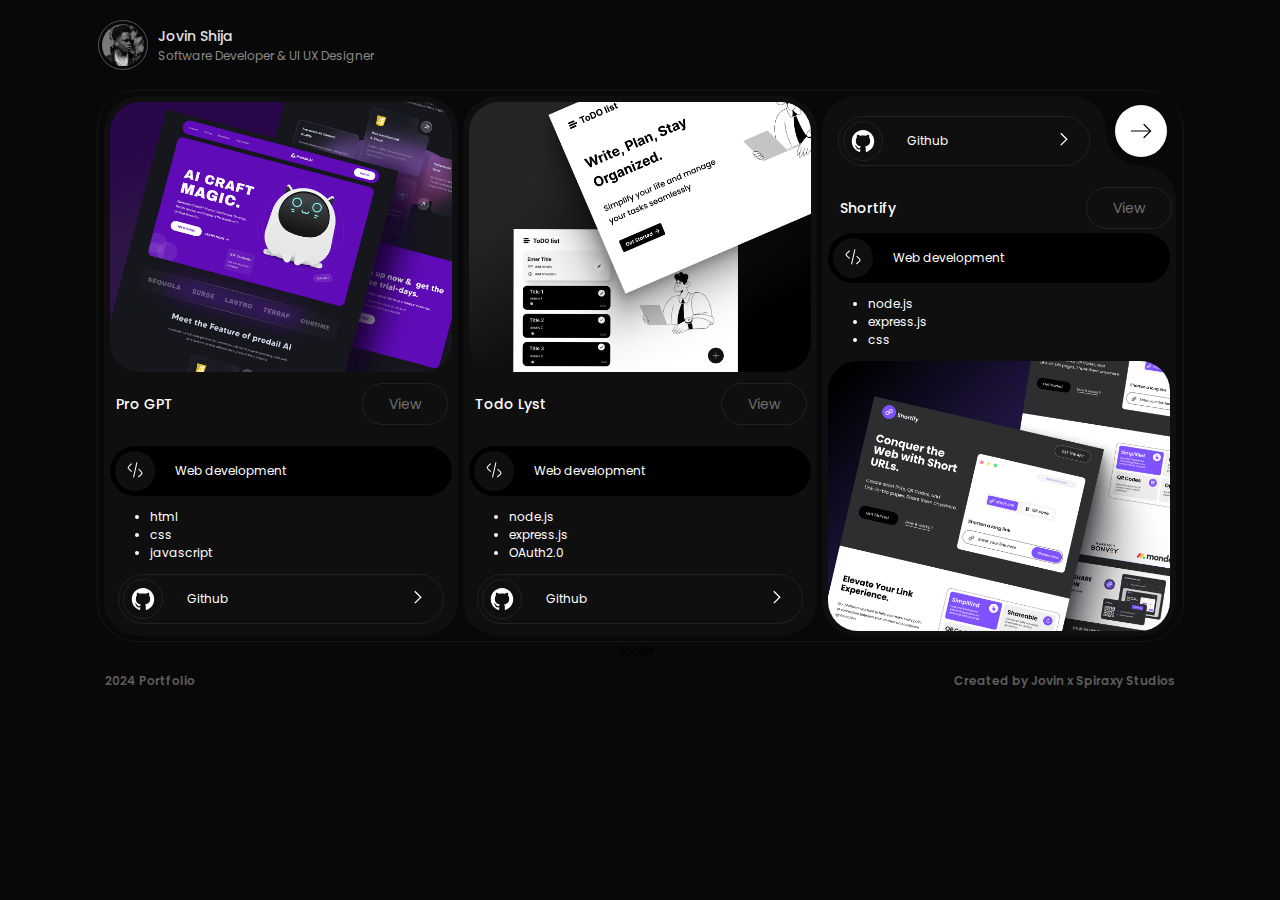
==== project.html @ 9ae0bfe6 "any updates" ====
<!DOCTYPE html>
<html lang="en">
<head>
    <meta charset="UTF-8">
    <meta name="viewport" content="width=device-width, initial-scale=1.0">
    <link rel="stylesheet" href="css/style.css">
    <link rel="stylesheet" href="css/project.css">
    <link rel="stylesheet" href="css/resp.css">
    <link rel="preconnect" href="https://fonts.googleapis.com">
<link rel="preconnect" href="https://fonts.gstatic.com" crossorigin>

<link href="https://fonts.googleapis.com/css2?family=Poppins:wght@100;200;300;400;500;600;700;800;900&display=swap" rel="stylesheet">


    <title>Jovin Shija | Software Developer</title>
</head>
<body>
    <div class="wrapper">
        <header id="header">
            <div class="navbar">
                <div class="avatar-box">
                    <a href="/index.html">
                        <div class="avctr">
                          <div class="avatar"></div>
                        </div>
                      </a>
                                  <div class="avatar-info">
                        <p class="name-details">Jovin Shija</p>
                        <p class="w-details">Software Developer & UI UX Designer </p>
                    </div>
                </div>
            </div>
        </header>
    <main class="main">

        <div class="project-container">
            <div class="left_col">
                <div class="left_p_wrap">

                    <div class="proj_illu proj_illu_01"></div>
                    <div class="content_wrap">
                        <div class="upper_ui_wrap">
                            <span class="txt-pro">Pro GPT</span>

                            <a target="blank" href="https://pro-gpt.pages.dev/" class="btn_view">
                                <span  class="btn_link">View</span>
                            </a>
                        </div>
                        <div class="lower_ui_wrap">
                           <div class="techie_wrap">
                            <div class="dev_icon">
                                <img class="coding-icon" src="images/coding.svg" alt="">
                            </div>
                            <div class="dev_field">
                                <span>Web development</span>
                            </div>
                           </div>
                           <div class="tech_stack">
                            <ul>
                                <li>html</li>
                                <li>css</li>
                                <li>javascript</li>
    
                            </ul>
                           </div>
                           <a href="" class="github_link">
                            <div class="github_icon">
                                <img  class="github_icon-1" src="images/git.svg" alt="">
                            </div>
                            <span>Github</span>

                            <div  class="url_git">
                                <img class="far-icon" src="images/far.svg" alt="">
                            </div>
                        </a>
                    </div>

                    </div>
                </div>
            </div>
            <div class="center_col">
                <div class="center_p_wrap">
                    <div class="proj_illu proj_illu_02"></div>
                    <div class="content_wrap">
                        <div class="upper_ui_wrap">
                            <span class="txt-pro">Todo Lyst</span>
                            <a target="blank" href="https://to-do-lyst.onrender.com/" class="btn_view">
                                <span  class="btn_link">View</span>
                            </a>
                        </div>
                        <div class="lower_ui_wrap">
                           <div class="techie_wrap">
                            <div class="dev_icon">
                                <img class="coding-icon" src="images/coding.svg" alt="">
                            </div>
                            <div class="dev_field">
                                <span>Web development</span>
                            </div>
                           </div>
                           <div class="tech_stack">
                            <ul>
                                <li>node.js</li>
                                <li>express.js</li>
                                <li>OAuth2.0</li>
    
                            </ul>
                           </div>
                           <a  href="" class="github_link">
                            <div class="github_icon">
                                <img  class="github_icon-1" src="images/git.svg" alt="">
                            </div>
                            <span>Github</span>

                            <div class="url_git">
                                <img class="far-icon" src="images/far.svg" alt="">
                            </div>
                        </a>
                    </div>

                    </div>

                </div>

            </div>
            <div class="right_col">
                <div class="upper_right_ui">
                    <div class="right_ui_01">
                        <a  href="" class="github_link_01">
                            <div class="github_icon">
                                <img  class="github_icon-1" src="images/git.svg" alt="">
                            </div>
                            <span>Github</span>

                            <div class="url_git">
                                <img class="far-icon" src="images/far.svg" alt="">
                            </div>
                        </a>
                    </div>
                    <div class="right_ui_02">
                        <div class="seg">
                            <div class="cir_btn">
                                <img class="right-arr" src="images/right_icon.svg" alt="">
                            </div>
                        </div>
                    </div>
                </div>
                <div class="lower_right_ui">
                    <div class="right_p_wrap_02">
                        <div class="upper_ui_wrap">
                            <span class="txt-pro">Shortify</span>
                            <a target="blank" href="http://shortify-url-shortner-qrcode-generator.onrender.com/" class="btn_view">
                                <span  class="btn_link">View</span>
                            </a>
                        </div>
                        <div class="lowerUI">
                            <div class="techie_wrap">
                             <div class="dev_icon">
                                 <img class="coding-icon" src="images/coding.svg" alt="">
                             </div>
                             <div class="dev_field">
                                 <span>Web development</span>
                             </div>
                            </div>
                            <div class="tech_stack">
                             <ul>
                                 <li>node.js</li>
                                 <li>express.js</li>
                                 <li>css</li>
     
                             </ul>
                            </div>
                            <div class="proj_illu proj_illu_03"></div>

                           
                     </div>
                    </div>
                </div>
            </div>
        </div>
    </main>
    footer>
    <div class="footer-wrap footer-wrap-1">
        <div class="spiraxy-txt">
            <a  class="url-jovin" href="https://jovinshija.tech">2024 Portfolio</a> 
        </div>
        <div class="created-txt">
            <p>Created by Jovin x Spiraxy Studios</p>
        </div>
    </div>
   </footer>
       
</div>

 

<script src="script.js"></script>
</body>
</html>
---- css/style.css ----
html{
    font-family: 'Poppins', sans-serif;
    font-size: 68%; 
    
}
body{
    padding: 0;
    box-sizing: border-box;
    background: #080808;
    font-size: 12px;
    overflow-x: hidden;
    margin: 0 auto;
}
.avatar-box{
    width: 500px;
    height: 100%;
    display: flex;
    flex-direction: row;
    gap: 10px;
    align-items: center;
}
.name-details{
    font-size: 14px;
    color: #E0E0E0;
    font-weight: 500;
}
.w-details{
    font-size: 12px;
    color: #8A8A8A;
    font-weight: 400;
}
.avatar-info{
    display: flex;
    flex-direction: column;
    color: #595959;
}
.avatar-info p{
    margin: 0;
}
.avctr{
    width: 48px;
    height: 48px;
    border-radius: 50%;
    display: flex;
    justify-content: center;
    align-items: center;
    border: 1.9px solid #52525B;
    cursor: pointer;
}
.avatar{
    width: 42px;
    height: 42px;
    border-radius: 50%;
    background-image: url(../images/jovindp.webp);
    background-size: cover;
    cursor: pointer;


}
.buy-me{
    border: 1px solid #282828;
    padding: 8px 20px;
    background: #1c1c1c;
    border-radius: 30px;
    color:#E0E0E0;
    display: flex;
    align-items: center;
    justify-content: center;
    cursor: pointer;
    flex-direction: row;
    gap: 20px;
}
.arrow-icon-1{
    width: 9px;
    height: 9px;
}
body::-webkit-scrollbar {
    width: 0.4em;
}

body::-webkit-scrollbar-track {
    background: #595959;
}

body::-webkit-scrollbar-thumb {
    background: #292929;
}

.wrapper{
display: flex;
width: 1140px;
flex-direction: column;
justify-content: center;
align-items: center;
margin: 0 auto;
}
main{
    display: flex;
    flex-direction: column;
    justify-content: center;
    align-items: center;
}
    
header{
    width: 100%;
    height: 90px;
    display: flex;
    align-items: center;
    z-index: 5;
    flex-direction: row;
    gap: 412px;
    justify-content: center;
}
footer{
    width: 100%;
    height: 75px;
    display: flex;
    justify-content: center;
    align-items: center;
    gap: 10px;
}
.spiraxy-txt, .created-txt{
    color: #5C5C5C;
    font-size: 12px;
    font-weight: 600;
    
}

.url-jovin{
    color: #5C5C5C;
    text-decoration: none;
}

.footer-wrap{
    width: 1090px;
    display: flex;
    justify-content: space-between;
    align-items: center;
}
.header-liner{
    width: 1090px;
    height: 1px;
    flex-shrink: 0;
    border-bottom: 1px solid rgba(255, 255, 255, 0.20);
}
.footer-liner{
    margin-top: 10px;
    width: 1090px;
    height: 1px;
    flex-shrink: 0;
    border-bottom: 1px solid rgba(255, 255, 255, 0.20); 
}
.container{
    width: 100%;
    height: 100%;
    display: flex;
    flex-direction: row;
    padding: 10px;
    gap: 20px;
    justify-content: center;
    align-items: center;
    margin-top: 10px;
}
.top-row{
    display: flex;
    flex-direction: row;
    gap: 20px;
}
.column{
    width: 352px;
    height: 100%;
}
.left-column, .center-column,  .right-column{
    display: flex;
    flex-direction: column;
    gap: 20px;
}
.left-upper, .left-lower, .center-upper, .center-center, .right-center, .right-lower{
    width: 100%;
    height: 165px;
    display: flex;
    flex-direction: row;
    gap: 20px;
    
    & .square{
        width: 165px;
        height: 165px;
        background: #111212;
        border: 1px solid #282828;
        border-radius: 24px;

    }
}
.bottom-row-r{
    display: flex;
    flex-direction: column;
    gap: 20px;
}
.center-upper, .center-center, .right-center{
    background: #111212;
    border: 1px solid #282828;
    border-radius: 24px;
    position: relative;
}
.left-center, .center-lower, .right-upper{
    width: 100%;
    height: 352px;
    background: #111212;
    border: 1px solid #282828;
    border-radius: 24px;
}
.center-center, .right-center{
    display: flex;
    flex-direction: column;
    justify-content: center;
    align-items: center;
    gap: 10px;
}
.text-detail{
    width: 100%;
    height: 20px;
    font-weight: 500;
    color: #FFFFFF;
    & span{
        margin-left: 20px;
    }
}
#l-text-detail{
    display: flex;
    flex-direction: row;
    gap: 258px;
    align-items: center;
    position: relative;
}
.arrow-icon1{
    width: 9px;
    height: 9px;
    cursor: pointer;
    position: absolute;
    top: 6px;
    right: 14px;
}
.icon-container {
    width: 336px;
    height: 116px;
    border-radius: 16px;
    border: 1px solid #303030;
    display: flex;
    justify-content: space-evenly;
    align-items: center;
    gap: 10px;
    background: #1c1c1c;
    overflow: hidden; 
}
.right-center-container{
    width: 336px;
    height: 116px;
    border-radius: 16px;
    border: 1px solid #303030;
    background: #1c1c1c;
    display: flex;
    justify-content: space-around;
    align-items: center;

}

.pro-svg{
    width: 15px;
    height: 15px;
    position: absolute;
    top: 10px;
    right: 10px;
}
.t-icon{
    width: 55px;
    height: 55px;
    background: #282828;
    border-radius: 10px;
}
.iconx-1{
    background: url(../images/figma-1.webp);
    background-position: center;
    background-size: cover;   
}
.iconx-2{
    background: url(../images/vs.webp);
    background-position: center;
    background-size: cover;   
}
.iconx-3{
    background: url(../images/notion-1.webp);
    background-position: center;
    background-size: cover;   
}
.iconx-4{
    background: url(../images/obsidian-icon.webp);
    background-position: center;
    background-size: cover;   
}
.hi-icon1{
    height: 22px;
    width: 22px;
}
.hi-icon2{
    height: 25px;
    width: 25px;
}
.hi-icon3{
    height: 23px;
    width: 23px;
}
.hi-icon4{
    height: 30px;
    width: 30px;
}
.icon {
    width: 60px;
    height: 60px;
    border-radius: 50%;
    border: 1px solid #2b2a2a;
    display: flex;
    justify-content: center;
    align-items: center;
    overflow: hidden;
    cursor: pointer;
   -webkit-tap-highlight-color: transparent;

}
.icon a{
     display: flex;
    justify-content: center;
    align-items: center;

}
.icon-effect {
    background:  rgba(88, 88, 88, 0.171); /* Transparent background */
    transition: transform ease-out 0.8s;
    z-index: 1;
    border: 1px solid #595959;
}

.icon-effect.active {
    background: transparent;
    transform: scale(0.95);
    color: #fff;
    z-index: 2;
    border: 2px solid #7a7a7a; /* Matching border color */
}



.icon-effect:before {
    content: '';
    width: 100%;
    height: 100%;
    position: absolute;
    z-index: -1;
    background: transparent; /* Transparent background */
    opacity: 0;
    transform: scale(0);
    border-radius: 50%;
}


.icon-effect.active:before {
    animation: sonarEffect 1.3s ease-out 75ms;
}


.icon-effect:hover:before {
    opacity: 0.5;
    transform: scale(1);
    background: transparent; /* Transparent background */
}


@keyframes sonarEffect {
    0% {
        opacity: 0;
        transform: scale(0);
        background: #747474; /* Background color for the effect */
    }
    50% {
        opacity: 0.5;
        transform: scale(1);
        background: transparent; /* Transparent background */
    }
    100% {
        opacity: 0;
        transform: scale(2);
        background: transparent; /* Transparent background */
    }
}


.center-upper{
    display: flex;
    flex-direction: column;
    justify-content: center;
    align-items: center;
    gap: 10px;
}
.about-text{
    width: 336px;
    height: 116px;
    border-radius: 16px;
    border: 1px solid #303030;
    background: #1c1c1c;
    display: flex;
    justify-content: center;
    align-items:center;
    & .about-txt{
       margin: 0;
       color: #9b9b9b;
       width: 95%;
    }
  
}
.location{
    margin: 0 auto;
    display: flex;
    flex-direction: row;
    align-items: center;
    justify-content: center;
    gap: 70px;
    margin-top: 13px;
}
.map-l{
    width: 148px;
    height: 112px;
    border-radius: 16px;
    background-image: url(../images/map.webp);
    background-size: cover;
    background-position: center;
    background-repeat: no-repeat;
    border: 0.3px solid #303030;
}
.l-icon, .l-txt{
    margin: 0;
    display: flex;
    justify-content: center;
    align-items: center;
}
.l-icon{
    width: 28px;
    height: 28px;
    border-radius: 50%;
    background: #212121;
    display: flex;
    justify-content: center;
    align-items: center;
}
.l-icon-1{
    height: 15px;
    width: 15px;
}
.l-txt p{
   font-size: 12px;
   color: #c4c4c4;
}
.mode1{
    margin-top: 11px;
    width: 100%;
    position: relative;
}
.mode-icon {
    width: 8px;
    height: 8px;
    border-radius: 50%;
    opacity: 1;
    background: #00C654;
    position: absolute;
    top: 2px;
    right: 16px;
    animation: flickerBlinkIcon 4s linear infinite;
}

@keyframes flickerBlinkIcon {
    0%, 100% {
        box-shadow: 0px 0px 5px 1px rgba(0, 198, 84, 0.50);
        background: #00C654;
        opacity: 1;
    }
    20%, 80% {
        box-shadow: 0px 0px 30px 4px rgba(0, 198, 84, 0.50);
        background: rgba(0, 198, 84, 0.50); /* Use a semi-transparent background */
        opacity: 1;
    }
    50% {
        box-shadow: 0px 0px 5px 1px rgba(0, 198, 84, 0.50);
        background: rgba(0, 198, 84, 1); /* Return to full color */
        opacity: 1;
    }
}





.s2{
 width: 100%;
 display: flex;
 flex-direction: column;
 justify-content: center;
 align-items: center;
 gap: 7px;
}
.detail-mode{
    width: 95%;
    height: 120px;
    color: #fff;
    display: flex;
    flex-direction: column;
    gap: 10px;
}
.mode-txt{
    margin: 0;
    font-size: 12px;
    color: #9b9b9b;
    margin-left: 10px;
}
.button{
    margin: 0 auto;
    width: 140px;
    height: 27.5px;
    padding: 2px;
    background: #1c1c1c;
    border-radius: 20px;
    display: flex;
    align-items: center;
    justify-content: space-between;
    border: 1px solid #282828;
    cursor: pointer;
    user-select: none;
    -webkit-tap-highlight-color: transparent;


    
    &:focus{
        outline: none;
            }
    & .contact-txt{
        margin: 0;
        margin-left: 10px;
    }
    & .arrow-icon{
        width: 9px;
        height: 9px;
        margin-right: 10px;
    }
 

}
.experience-box{
    width: 336px;
    height: 300px;
    border-radius: 16px;
    border: 1px solid #303030;
    background: #1c1c1c;
    display: flex;
    flex-direction: column;
    justify-content: center;
    align-items:center;
}
.right-upper{
    display: flex;
    flex-direction: column;
    justify-content: center;
    align-items: center;
    gap: 14px;
}

.exp{
    margin-top: 16px;
    width: 100%;
    height: 70px;
    display: flex;
    flex-direction: row;
    gap: 20px;
    color: #fff;

    
}
.max-oval{
    position: relative;
    margin-top: 5px;
    margin-left: 20px;
    width: 15px;
    height: 15px;
    border-radius: 50%;
    background: #52525b7c;
    display: flex;
    justify-content: center;
    align-items: center;
}
.min-oval{
    position: absolute;
    width: 7px;
    height: 7px;
    border-radius: 50%;
    background: #c4c4c4;
    
}


#sonar-emitter {
    position: relative;
    width: 7px;
    height: 7px;
    border-radius: 50%;
    background: #c4c4c4;
    top: 1px;
    right: -2px;
  }
  
  #sonar-wave {
    position: absolute;
    display: flex;
    align-items: center;
    justify-content: center;
    width: 100%;
    height: 100%;
    border-radius: 50%;
    background: #c4c4c4;
    pointer-events: none;
    animation: sonarWave 2s linear infinite;
  }
  
  @keyframes sonarWave {
    from {
      opacity: 0.4;
    }
    to {
      transform: scale(3);
      opacity: 0;
    }
  }
  

.exp-text span{
    margin: 0;
    font-size: 13px;
    font-weight: 500;    
}
.exp-text p{
    margin: 0;
    font-size: 12px;
    color: #9b9b9b;
}
.project-box{
    width: 336px;
    height: 300px;
    border-radius: 16px;
    border: 1px solid #303030;
    background: #212121;
    background-image: url(../images/project.webp);  
    background-repeat: no-repeat;
    background-size: cover;
    background-position: center;
    display: flex;
    align-items: flex-end;
    cursor: pointer;
-webkit-tap-highlight-color: transparent;

}
.project-txt-details{
    margin: 15px 15px 15px 24px;
}
.project-txt-details span{
    margin: 0;
    color: #F4F4F5;
    font-size: 25px;
    font-weight: 500;
}
.project-txt-details p{
    margin: 0;
    color: #F4F4F5;
    font-size: 15px;
}
.left-center{
    display: flex;
    flex-direction: column;
    justify-content: center;
    align-items: center;
    gap: 15px;
}

#map{
    display: flex;
    align-items: center;
    flex-direction: column;
    gap: 12px;
    position: relative;
    cursor: pointer;
}
.center-lower{
    display: flex;
    flex-direction: column;
    justify-content: center;
    align-items: center;
    gap: 14px;
}
.graphics-box{
    width: 336px;
    height: 300px;
    border-radius: 16px;
    background: #1c1c1c;
    border: 1px solid #303030;
    background-image: url(../images/uiuxdesign.webp);  
    background-position: center center;
    background-repeat: no-repeat;
    background-size: cover;
}
.upper-s5{
    width: 165px;
    height: 50px;
    display: flex;
    align-content: center;
    flex-wrap: wrap;
    justify-content: flex-end;
}
.icon-ctn {
    width: 28px;
    height: 28px;
    border-radius: 50%;
    background: #fff;
    margin-right: 10px;
    display: flex;
    align-content: center;
    justify-content: center;
    flex-wrap: wrap;
    cursor: pointer;
    transition: width 0.3s ease, margin-left 0.4s ease; /* Add transitions for width and margin-left */
  }
  
  .icon-ctn:hover {
    background: #fff;
    border-radius: 20px;
    width: 40px; /* Expand the width slightly to the left */
    margin-left: -10px; /* Move the left margin slightly to the left */
  }
  .icon-ar {
    width: 20px;
    height: 20px;
    display: flex;
    align-items: center;
    justify-content: center;
    position: relative;
  }
  
  
  .icon-arrow {
    width: 15px;
    height: 15px;
    position: absolute; /* Position the arrow element */
    left: 50%; /* Center the arrow horizontally */
    top: 50%; /* Center the arrow vertically */
    transform: translate(-50%, -50%); /* Center the arrow precisely */
  }
  
  
#ss5{
    display: flex;
    flex-direction: column;
    background-image: url(../images/wallaper-1.webp);
    background-repeat: no-repeat;
    background-size: cover;
    background-position: bottom center;
    gap:78px;
}
#ss6{
    display: flex;
    flex-direction: column;
    gap:78px;
    background-image: url(../images/min.gif);
    background-repeat: no-repeat;
    background-size: cover;
    background-position: center;
}
.lower-s5{
    margin-left: 6px;
    display: flex;
    justify-content: flex-start;
    flex-wrap: wrap;
}
.lower-s5 span{
    padding: 5px 12px;
    border: 1px solid #52525b;
    border-radius: 30px;
    background: #181818;
    display: block;
    margin: 0;
    color: #fff;
    font-size: 12px;
}
.left-column a{
    text-decoration: none;
    color: #fff;
}
/* animation  s1*/

.s1{
    animation: s1-animation .84s ease-out 0s 1 normal forwards;
}
@keyframes s1-animation {
	0% {
		opacity: 0;
		transform: scale(0.6);
	}

	100% {
		opacity: 1;
		transform: scale(1);
	}
}
/* animation s2*/
.s2{
    animation: s2-animation .9s ease-out 0s 1 normal forwards;
}
@keyframes s2-animation {
	0% {
		opacity: 0;
		transform: scale(0.6);
	}

	100% {
		opacity: 1;
		transform: scale(1);
	}
}

/*animation center-upper */
.center-upper{
    animation: center-upper-animation 1s ease-out 0s 1 normal forwards;
}
@keyframes center-upper-animation {
	0% {
		opacity: 0;
		transform: scale(0.6);
	}

	100% {
		opacity: 1;
		transform: scale(1);
	}
}
/* animation right-upper*/
.right-upper{
    animation: right-upper-animation 1.1s ease-out 0s 1 normal forwards;
}
@keyframes right-upper-animation {
	0% {
		opacity: 0;
		transform: scale(0.6);
	}

	100% {
		opacity: 1;
		transform: scale(1);
	}
}
/* animation left-center*/
.left-center{
    animation: left-center-animation 1.2s ease-out 0s 1 normal forwards;
}
@keyframes left-center-animation {
	0% {
		opacity: 0;
		transform: scale(0.6);
	}

	100% {
		opacity: 1;
		transform: scale(1);
	}
}
/*animation center-center*/
.center-center{
    animation: center-center-animation 1.3s ease-out 0s 1 normal forwards;
}
@keyframes center-center-animation {
	0% {
		opacity: 0;
		transform: scale(0.6);
	}

	100% {
		opacity: 1;
		transform: scale(1);
	}
}
/*animation right-center */
.right-center{
    animation: right-center-animation 1.4s ease-out 0s 1 normal forwards;
}
@keyframes right-center-animation {
	0% {
		opacity: 0;
		transform: scale(0.6);
	}

	100% {
		opacity: 1;
		transform: scale(1);
	}
}
/*animation center-lower*/
.center-lower{
    animation: center-lower-animation 1.5s ease-out 0s 1 normal forwards;
}
@keyframes center-lower-animation {
	0% {
		opacity: 0;
		transform: scale(0.6);
	}

	100% {
		opacity: 1;
		transform: scale(1);
	}
}
.popup {
    display: none;
    position: fixed;
    top: -1px;
    left: -2px;
    transform: translate(-50%, -50%);
    width: 165px;
    height: 165px;
    background: #111212;
    border: 1px solid #282828;
    border-radius: 24px;
    animation: popupAnim 1s ease 0s 1 normal forwards;
     
  }
  @keyframes popupAnim {
	0% {
		transform: scale(1);
	}

	50% {
		transform: scale(1.1);
	}

	100% {
		transform: scale(1);
	}
}

  .close {
    position: absolute;
    top: 14px;
    right: 12px;
    cursor: pointer;
  }
  .btn-s{
    margin: 0 auto;
    width: 145px;
    color: #fff;
    height: 33.5px;
    padding: 2px;
    background: #1c1c1c;
    border: 1px solid #282828;
    border-radius: 20px;
    margin-left: 10px;
    font-size: 12px;
    font-weight: 500;
    cursor: pointer;
   -webkit-tap-highlight-color: transparent;

  }
  .btn-s:hover{
    background: #080808;
    border: 1px solid #303030;
    border-radius: 20px;
    color: #fff;
  }

  #message{
    margin-left: 7px;
    background: #212121;
    width: 145px;
    font-family: 'Poppins', sans-serif;
    font-size: 12px;
    font-weight: 300;
    height: 50px;
    border-radius: 10px;
    border: 1px solid #303030;
    
  }
  .txt-label{
    margin: 0;
    margin-left: 10px;
    color: #fff;
    font-size: 12px;
    font-weight: 500;
  }
  .contact-txt-1{
    margin: 0;
    margin-top: 15px;
    margin-left: 12px;
    margin-bottom: 12px;
    color: #fff;
    font-size: 12px;
    font-weight: 500;
  }
 .popup input[type="text"],
 .popup textarea {
    width: 100%;
    margin: 0;
    color: #9b9b9b;
}
---- css/project.css ----
html{
    font-family: 'Poppins', sans-serif;
    font-size: 68%; 
    
}
#body{
    width: 100%;
    height: 100%;
}

#header{
    width: 1085px;
    height: 90px;
    display: flex;
    justify-content: start;
}
.project-container{
    width: 1085px;
    height: 550px;
    border: .6px solid #151515;
    border-radius: 40px;
    display: flex;
    flex-direction: row;
    justify-content: center;
    gap: 5px;
    align-items: center;
    
}

.left_col,
.center_col{
    width: 354px;
    height: 540px;
    border-radius: 35px;
    background: #0F0F0F;
    display: flex;
    justify-content: center;
    align-items: center;
}

.upper_right_ui{
    width: 354px;
    height: 70px;
    display: flex;
    justify-content: center;
    align-items: center;
    flex-direction: row;

}
.lower_right_ui{
    width: 354px;
    height: 470px;
    background: #0F0F0F;
    border-radius: 0px 35px 35px 35px;
    display: flex;
    justify-content: center;
    align-items: center;
}
.right_p_wrap_02{
    width: 342px;
    height: 456px;
    border-radius: 0px 30px 30px 30px;  
}
.right_ui_01{
    width: 284px;
    height: 70px;
    background: #0F0F0F;
    border-radius: 35px 35px 0px 0px;
    display: flex;
    justify-content: center;
    align-items: end;

}

.right_ui_02{
    width: 70px;
    height: 70px;
    background: #0F0F0F;
    border-radius: 0px 35px 0px 0px;
}
.seg{
    width: 100%;
    height: 100%;
    background: #080808;
    border-radius: 0px 35px 0px 35px;
    display: flex;
    justify-content: center;
    align-items: center;
}
.cir_btn{
    width: 52px;
    height: 52px;
    background: #fff;
    border-radius: 50%;
    display: flex;
    justify-content: center;
    align-items: center;
    cursor: pointer;
}
.right-arr{
    width: 30px;
    height: 30px;
}

.left_p_wrap,
.center_p_wrap{
    width: 342px;
    height: 528px;
    border-radius: 30px;
}
.proj_illu{
    width: 100%;
    height: 270px;
    border-radius: 30px;
    background-repeat: no-repeat;
    background-position: center;
    background-size: cover;

}
.proj_illu_01{
    background-image: url(../images/progpt.png);

}
.proj_illu_02{
    background-image: url(../images/todo.png);
}
.proj_illu_03{
    background-image: url(../images/shortfy.png);
}
.content_wrap{
    width: 100%;
    height: 270px;
    display: flex;
    flex-direction: column;
    align-items: center;
    gap: 20px;
}


.upper_ui_wrap{
    margin-top: 10px;
    color: #fff;
    width: 354px;
    height: 50px;
    display: flex;
    align-items: center;
    justify-content: space-between;
    flex-direction: row;
}
.txt-pro{
    margin-left: 12px;
    font-size: 14px;
    font-weight: 500;
}
.btn_view {
    margin-right: 10px;
    width: 84px;
    height: 40px;
    border-radius: 30px;
    border: 1px #222222 solid;
    display: flex;
    justify-content: center;
    align-items: center;
    cursor: pointer;
    text-decoration: none;
}
.btn_link{
    text-decoration: none;
    color: #706f6f;
    font-size: 14px;
}
.lower_ui_wrap{
    width: 100%;
    height: 220px;
}
.lowerUI{
    width: 100%;
    height: 100px;
}
.techie_wrap{
    color: #fff;
    display: flex;
    flex-direction: row;
    align-items: center;
    gap: 20px;
    width: 100%;
    height: 50px;
    background: #000000;
    border-radius: 30px;
}
.dev_icon{
    width: 40px;
    height: 40px;
    border-radius: 50%;
    background: #0F0F0F;
    display: flex;
    justify-content: center;
    align-items: center;
    margin-left: 5px;
}
.coding-icon{
    width: 20px;
    height: 20px;
}


.tech_stack ul{
    color: #fff;
}

.github_link{
    width: 324px;
    margin: 0 auto;
    height: 48px;
    display: flex;
    flex-direction: row;
    gap: 20px;
    align-items: center;
    color: #fff;
    border: 1px #222222 solid;
    border-radius: 30px;
    position: relative;
    text-decoration: none;

}
.github_link_01{
    width: 250px;
    margin: 0 auto;
    height: 48px;
    display: flex;
    flex-direction: row;
    gap: 20px;
    align-items: center;
    color: #fff;
    border: 1px #222222 solid;
    border-radius: 30px;
    position: relative;
    text-decoration: none;
}
.github_icon{
    width: 38px;
    height: 38px;
    border-radius: 50%;
    border: .8px solid #222222;
    display: flex;
    justify-content: center;
    align-items: center;
    margin: 4px;
}
.github_icon-1{
    width: 24px;
    height: 24px;
    
}
.url_git{
    position: absolute;
    right: 10px;
}
.far-icon{
    width: 30px;
    height: 30px;
}
.footer-wrap-1{
    width: 1070px;
    display: flex;
    justify-content: space-between;
    align-items: center;
}
---- css/resp.css ----
/* Styles for phones */
@media only screen and (max-width: 600px) {
    body{
        width: 100%;
        height: 100%;
        overflow-x: hidden;
        margin: 0 auto; 
     }

     main{
      height: 100%;
      display: flex;
      justify-content: center;
      align-items: center;
     }
     .wrapper{
         width: 100%;
         display: flex;
         justify-content: center;
         align-items: center;
     }
     .container{
         width: 100%;
         display: flex;
         justify-content: center;
         align-items: center;
         flex-direction: column;
         margin-top: 20px;
     }
     .top-row{
      display: flex;
      flex-direction: column;
      gap: 20px;
  }
     header{
        width: 372px;
        height: 90px;
        display: flex;
        align-items: center;
        justify-content: center;
        z-index: 5;
    } 
    .navbar{
       width: 100%;
       display: flex;
       align-items: center;
    }
    .footer-wrap{
      width: 100%;
      height: 75px;
      display: flex;
      align-items: center;
  
  }
  
  .buy-me{
     display: none;
  }
 .header-liner,
 .footer-liner{
   width: 100%;
   margin: 0 auto;
 }

 /*project-section*/


}

 




/* Styles for tablets */
@media only screen and (min-width: 601px) and (max-width: 1024px) {
  body{
    width: 100%;
    height: 100%;
    margin: 0 auto; 
 }
  .container{
    width: 100%;
    display: flex;
    justify-content: center;
    align-items: center;
    flex-direction: column;
    gap: 20px;
  }
  .wrapper{
    width: 100%;
    display: flex;
    justify-content: center;
    align-items: center;
}

  .right-column{
    width: 730px;
    display: flex;
    flex-direction: row;
    gap: 20px;
  }
  .bottom-row{
    height: 100%;
  }
  .bottom-row-r{
    display: flex;
    flex-direction: column;
    gap: 20px;
  }
  main{
    height: 100%;
    display: flex;
    justify-content: center;
    align-items: center;
   }

 
.navbar{
  display: flex;
  align-items: center;
}
.footer-wrap{
 width: 720px;
 height: 75px;
 display: flex;
 align-items: center;

}
header{
  width: 720px;
  display: flex;
  flex-direction: row;
  gap: 50px;;  
}

 .header-liner,
 .footer-liner{
   width: 720px;
 }

 

}

 


/* Styles for PCs 
@media only screen and (min-width: 1025px) {
  /* Add your CSS styles for PCs here */
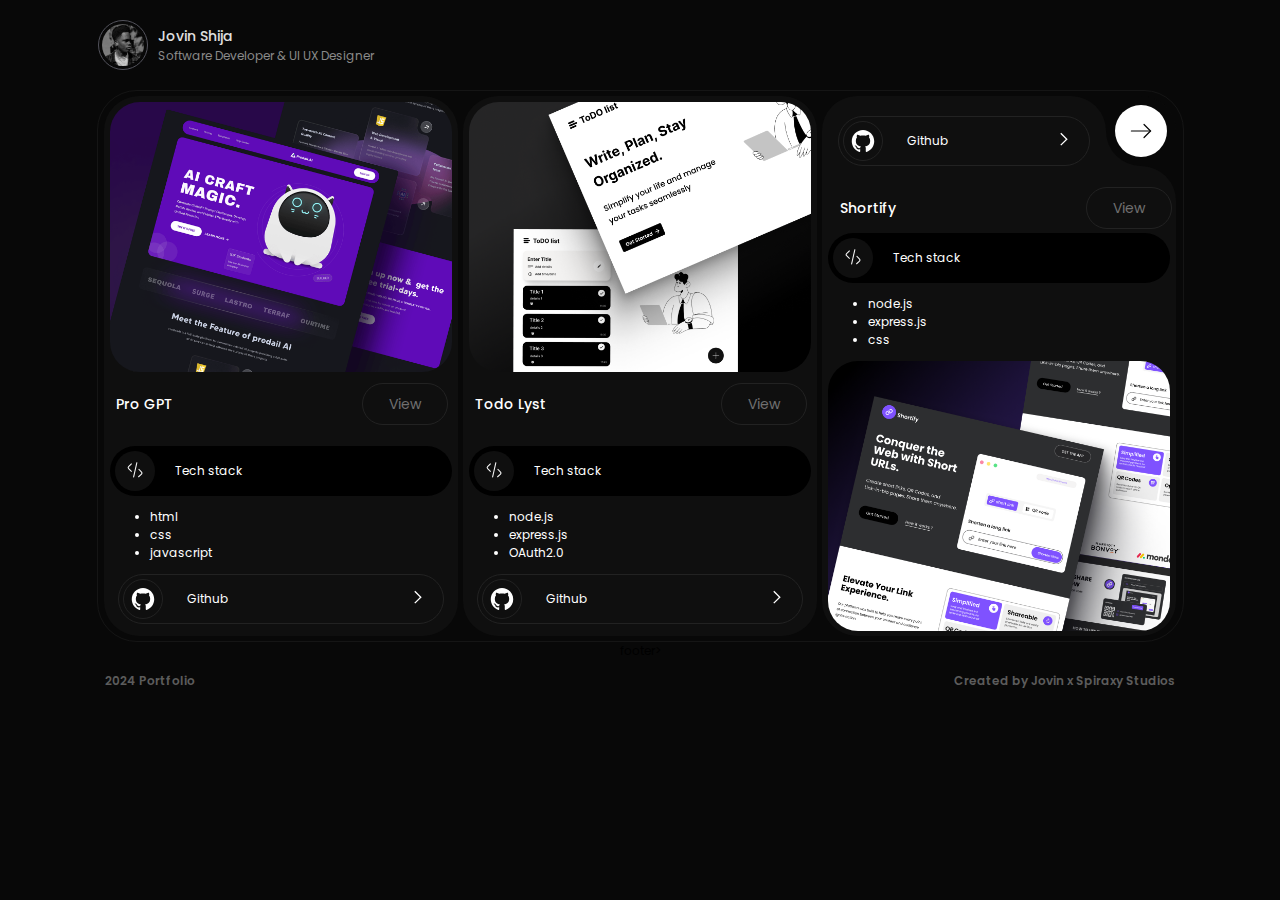
==== commit 5ac31171: "few updates" ====
--- a/project.html
+++ b/project.html
@@ -52,7 +52,7 @@
                                 <img class="coding-icon" src="images/coding.svg" alt="">
                             </div>
                             <div class="dev_field">
-                                <span>Web development</span>
+                                <span>Tech stack</span>
                             </div>
                            </div>
                            <div class="tech_stack">
@@ -63,7 +63,7 @@
     
                             </ul>
                            </div>
-                           <a href="" class="github_link">
+                           <a target="_blank" href="https://github.com/jovination/pro-gpt" class="github_link">
                             <div class="github_icon">
                                 <img  class="github_icon-1" src="images/git.svg" alt="">
                             </div>
@@ -94,7 +94,7 @@
                                 <img class="coding-icon" src="images/coding.svg" alt="">
                             </div>
                             <div class="dev_field">
-                                <span>Web development</span>
+                                <span>Tech stack</span>
                             </div>
                            </div>
                            <div class="tech_stack">
@@ -105,7 +105,7 @@
     
                             </ul>
                            </div>
-                           <a  href="" class="github_link">
+                           <a target="_blank" href="https://github.com/jovination/To-Do-List-App" class="github_link">
                             <div class="github_icon">
                                 <img  class="github_icon-1" src="images/git.svg" alt="">
                             </div>
@@ -125,7 +125,7 @@
             <div class="right_col">
                 <div class="upper_right_ui">
                     <div class="right_ui_01">
-                        <a  href="" class="github_link_01">
+                        <a target="_blank"  href="https://github.com/jovination/shortify_url-shortner" class="github_link_01">
                             <div class="github_icon">
                                 <img  class="github_icon-1" src="images/git.svg" alt="">
                             </div>
@@ -158,7 +158,7 @@
                                  <img class="coding-icon" src="images/coding.svg" alt="">
                              </div>
                              <div class="dev_field">
-                                 <span>Web development</span>
+                                 <span>Tech stack</span>
                              </div>
                             </div>
                             <div class="tech_stack">
--- a/css/style.css
+++ b/css/style.css
@@ -11,6 +11,7 @@
     overflow-x: hidden;
     margin: 0 auto;
 }
+
 .avatar-box{
     width: 500px;
     height: 100%;
@@ -106,10 +107,11 @@
     height: 90px;
     display: flex;
     align-items: center;
+    justify-content: center;
+
     z-index: 5;
     flex-direction: row;
     gap: 412px;
-    justify-content: center;
 }
 footer{
     width: 100%;
--- a/css/project.css
+++ b/css/project.css
@@ -3,10 +3,7 @@
     font-size: 68%; 
     
 }
-#body{
-    width: 100%;
-    height: 100%;
-}
+
 
 #header{
     width: 1085px;
--- a/css/resp.css
+++ b/css/resp.css
@@ -8,6 +8,7 @@
      }
 
      main{
+      width: 100%;
       height: 100%;
       display: flex;
       justify-content: center;
@@ -38,6 +39,7 @@
         display: flex;
         align-items: center;
         justify-content: center;
+        margin: 0 auto;
         z-index: 5;
     } 
     .navbar{
@@ -56,16 +58,37 @@
   .buy-me{
      display: none;
   }
+
  .header-liner,
  .footer-liner{
    width: 100%;
-   margin: 0 auto;
+   margin-left: 15px;
  }
 
  /*project-section*/
-
-
-}
+ .project-container{
+   width: 360px;
+   height: 100%;
+   padding: 6px;
+   display: flex;
+   justify-content: center;
+   flex-direction: column;
+   align-items: center;
+   gap: 20px;
+   border-radius: 40px;
+   flex-direction: column;
+ }
+ 
+#header{
+  width: 100%;
+  display: flex;
+  align-items: center;
+  justify-content: start;
+  margin-left: 20px;
+}
+
+}
+
 
  
 
@@ -130,22 +153,79 @@
 header{
   width: 720px;
   display: flex;
+  justify-content: center;
+  align-items: center;
+  margin: 0 auto;
   flex-direction: row;
-  gap: 50px;;  
+  gap: 50px; 
 }
 
  .header-liner,
  .footer-liner{
    width: 720px;
  }
-
- 
-
-}
-
- 
-
-
-/* Styles for PCs 
+/* project section */
+.project-container{
+   width: 730px;
+   padding: 6px;
+   height: 100%;
+   display: flex;
+   justify-content: flex-start;
+   flex-wrap: wrap;
+   gap: 20px;
+   border-radius: 40px;
+ }
+ #header{
+  width: 720px;
+ }
+ 
+
+}
+
+ 
+/*
+
 @media only screen and (min-width: 1025px) {
-  /* Add your CSS styles for PCs here */
+    body{
+        width: 100%;
+        height: 100%;
+        margin: 0 auto; 
+     }
+     .container{
+        width: 100%;
+        display: flex;
+        justify-content: center;
+        align-items: center;
+        flex-direction: column;
+        gap: 20px;
+      }
+      .wrapper{
+        width: 100%;
+        display: flex;
+        justify-content: center;
+        align-items: center;
+    }
+  
+      .right-column{
+        width: 730px;
+        display: flex;
+        flex-direction: row;
+        gap: 20px;
+      }
+      .bottom-row{
+        height: 100%;
+      }
+      .bottom-row-r{
+        display: flex;
+        flex-direction: column;
+        gap: 20px;
+      }
+      main{
+        height: 100%;
+        display: flex;
+        justify-content: center;
+        align-items: center;
+       }  
+      }
+
+ */
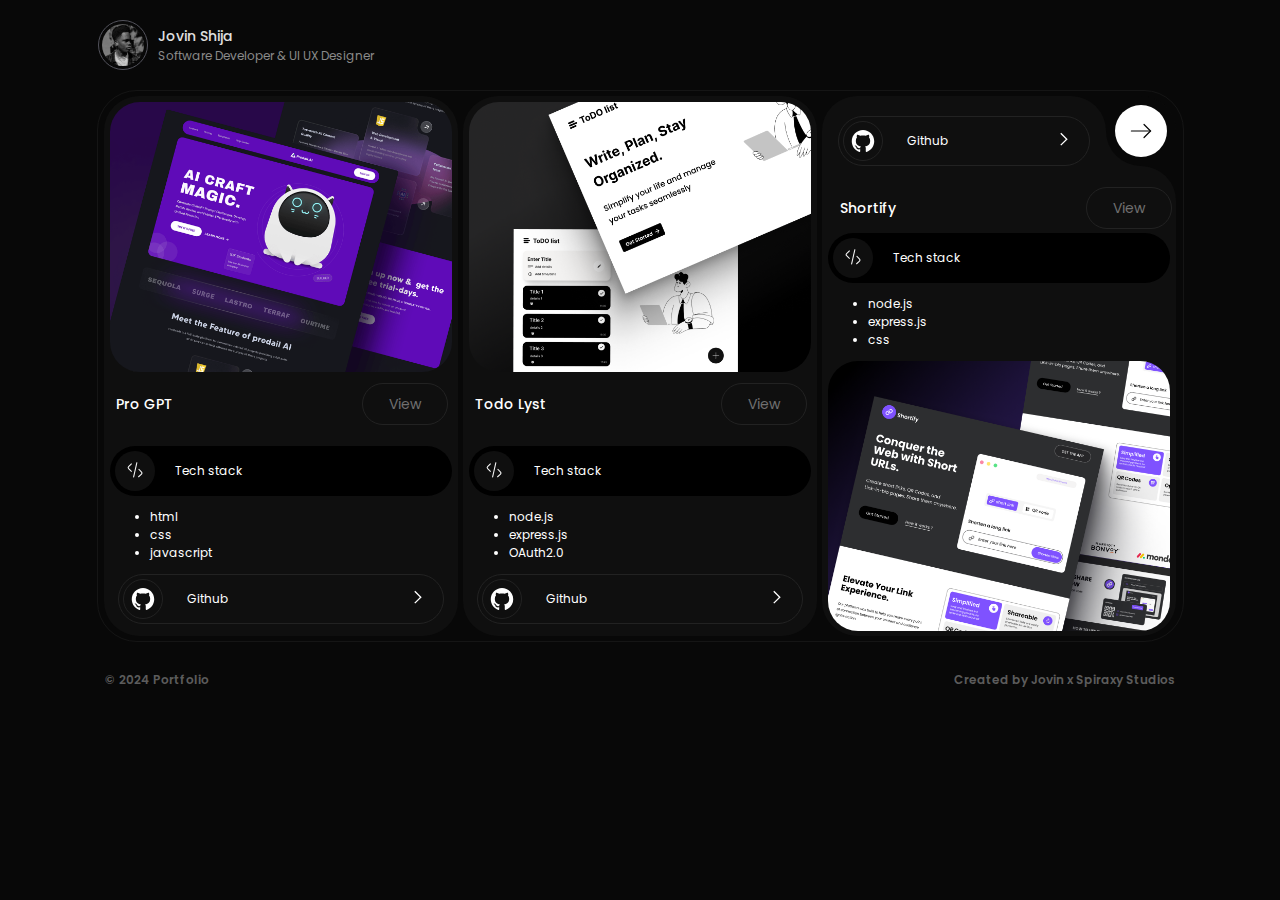
==== commit 90b72d46: "few updates" ====
--- a/project.html
+++ b/project.html
@@ -34,6 +34,7 @@
     <main class="main">
 
         <div class="project-container">
+            <div class="project_wrapper">
             <div class="left_col">
                 <div class="left_p_wrap">
 
@@ -138,7 +139,7 @@
                     </div>
                     <div class="right_ui_02">
                         <div class="seg">
-                            <div class="cir_btn">
+                            <div class="cir_btn" onclick="newProject(1)">
                                 <img class="right-arr" src="images/right_icon.svg" alt="">
                             </div>
                         </div>
@@ -177,11 +178,300 @@
                 </div>
             </div>
         </div>
+        <div class="project_wrapper">
+            <div class="left_col">
+                <div class="left_p_wrap">
+
+                    <div class="proj_illu proj_illu_04"></div>
+                    <div class="content_wrap">
+                        <div class="upper_ui_wrap">
+                            <span class="txt-pro">Pro GPT</span>
+
+                            <a target="blank" href="https://pro-gpt.pages.dev/" class="btn_view">
+                                <span  class="btn_link">View</span>
+                            </a>
+                        </div>
+                        <div class="lower_ui_wrap">
+                           <div class="techie_wrap">
+                            <div class="dev_icon">
+                                <img class="coding-icon" src="images/coding.svg" alt="">
+                            </div>
+                            <div class="dev_field">
+                                <span>Tech stack</span>
+                            </div>
+                           </div>
+                           <div class="tech_stack">
+                            <ul>
+                                <li>html</li>
+                                <li>css</li>
+                                <li>javascript</li>
+    
+                            </ul>
+                           </div>
+                           <a target="_blank" href="https://github.com/jovination/pro-gpt" class="github_link">
+                            <div class="github_icon">
+                                <img  class="github_icon-1" src="images/git.svg" alt="">
+                            </div>
+                            <span>Github</span>
+
+                            <div  class="url_git">
+                                <img class="far-icon" src="images/far.svg" alt="">
+                            </div>
+                        </a>
+                    </div>
+
+                    </div>
+                </div>
+            </div>
+            <div class="center_col">
+                <div class="center_p_wrap">
+                    <div class="proj_illu proj_illu_05"></div>
+                    <div class="content_wrap">
+                        <div class="upper_ui_wrap">
+                            <span class="txt-pro">Todo Lyst</span>
+                            <a target="blank" href="https://to-do-lyst.onrender.com/" class="btn_view">
+                                <span  class="btn_link">View</span>
+                            </a>
+                        </div>
+                        <div class="lower_ui_wrap">
+                           <div class="techie_wrap">
+                            <div class="dev_icon">
+                                <img class="coding-icon" src="images/coding.svg" alt="">
+                            </div>
+                            <div class="dev_field">
+                                <span>Tech stack</span>
+                            </div>
+                           </div>
+                           <div class="tech_stack">
+                            <ul>
+                                <li>node.js</li>
+                                <li>express.js</li>
+                                <li>OAuth2.0</li>
+    
+                            </ul>
+                           </div>
+                           <a target="_blank" href="https://github.com/jovination/To-Do-List-App" class="github_link">
+                            <div class="github_icon">
+                                <img  class="github_icon-1" src="images/git.svg" alt="">
+                            </div>
+                            <span>Github</span>
+
+                            <div class="url_git">
+                                <img class="far-icon" src="images/far.svg" alt="">
+                            </div>
+                        </a>
+                    </div>
+
+                    </div>
+
+                </div>
+
+            </div>
+            <div class="right_col">
+                <div class="upper_right_ui">
+                    <div class="right_ui_01">
+                        <a target="_blank"  href="https://github.com/jovination/shortify_url-shortner" class="github_link_01">
+                            <div class="github_icon">
+                                <img  class="github_icon-1" src="images/git.svg" alt="">
+                            </div>
+                            <span>Github</span>
+
+                            <div class="url_git">
+                                <img class="far-icon" src="images/far.svg" alt="">
+                            </div>
+                        </a>
+                    </div>
+                    <div class="right_ui_02">
+                        <div class="seg">
+                            <div class="cir_btn" onclick="newProject(1)">
+                                <img class="right-arr" src="images/right_icon.svg" alt="">
+                            </div>
+                        </div>
+                    </div>
+                </div>
+                <div class="lower_right_ui">
+                    <div class="right_p_wrap_02">
+                        <div class="upper_ui_wrap">
+                            <span class="txt-pro">Sho\\rtify</span>
+                            <a target="blank" href="http://shortify-url-shortner-qrcode-generator.onrender.com/" class="btn_view">
+                                <span  class="btn_link">View</span>
+                            </a>
+                        </div>
+                        <div class="lowerUI">
+                            <div class="techie_wrap">
+                             <div class="dev_icon">
+                                 <img class="coding-icon" src="images/coding.svg" alt="">
+                             </div>
+                             <div class="dev_field">
+                                 <span>Tech stack</span>
+                             </div>
+                            </div>
+                            <div class="tech_stack">
+                             <ul>
+                                 <li>node.js</li>
+                                 <li>express.js</li>
+                                 <li>css</li>
+     
+                             </ul>
+                            </div>
+                            <div class="proj_illu proj_illu_06"></div>
+
+                           
+                     </div>
+                    </div>
+                </div>
+            </div>
+        </div>
+        <div class="project_wrapper">
+            <div class="left_col">
+                <div class="left_p_wrap">
+
+                    <div class="proj_illu proj_illu_07"></div>
+                    <div class="content_wrap">
+                        <div class="upper_ui_wrap">
+                            <span class="txt-pro">Pro GPT</span>
+
+                            <a target="blank" href="https://pro-gpt.pages.dev/" class="btn_view">
+                                <span  class="btn_link">View</span>
+                            </a>
+                        </div>
+                        <div class="lower_ui_wrap">
+                           <div class="techie_wrap">
+                            <div class="dev_icon">
+                                <img class="coding-icon" src="images/coding.svg" alt="">
+                            </div>
+                            <div class="dev_field">
+                                <span>Tech stack</span>
+                            </div>
+                           </div>
+                           <div class="tech_stack">
+                            <ul>
+                                <li>html</li>
+                                <li>css</li>
+                                <li>javascript</li>
+    
+                            </ul>
+                           </div>
+                           <a target="_blank" href="https://github.com/jovination/pro-gpt" class="github_link">
+                            <div class="github_icon">
+                                <img  class="github_icon-1" src="images/git.svg" alt="">
+                            </div>
+                            <span>Github</span>
+
+                            <div  class="url_git">
+                                <img class="far-icon" src="images/far.svg" alt="">
+                            </div>
+                        </a>
+                    </div>
+
+                    </div>
+                </div>
+            </div>
+            <div class="center_col">
+                <div class="center_p_wrap">
+                    <div class="proj_illu proj_illu_08"></div>
+                    <div class="content_wrap">
+                        <div class="upper_ui_wrap">
+                            <span class="txt-pro">Todo Lyst</span>
+                            <a target="blank" href="https://to-do-lyst.onrender.com/" class="btn_view">
+                                <span  class="btn_link">View</span>
+                            </a>
+                        </div>
+                        <div class="lower_ui_wrap">
+                           <div class="techie_wrap">
+                            <div class="dev_icon">
+                                <img class="coding-icon" src="images/coding.svg" alt="">
+                            </div>
+                            <div class="dev_field">
+                                <span>Tech stack</span>
+                            </div>
+                           </div>
+                           <div class="tech_stack">
+                            <ul>
+                                <li>node.js</li>
+                                <li>express.js</li>
+                                <li>OAuth2.0</li>
+    
+                            </ul>
+                           </div>
+                           <a target="_blank" href="https://github.com/jovination/To-Do-List-App" class="github_link">
+                            <div class="github_icon">
+                                <img  class="github_icon-1" src="images/git.svg" alt="">
+                            </div>
+                            <span>Github</span>
+
+                            <div class="url_git">
+                                <img class="far-icon" src="images/far.svg" alt="">
+                            </div>
+                        </a>
+                    </div>
+
+                    </div>
+
+                </div>
+
+            </div>
+            <div class="right_col">
+                <div class="upper_right_ui">
+                    <div class="right_ui_01">
+                        <a target="_blank"  href="https://github.com/jovination/shortify_url-shortner" class="github_link_01">
+                            <div class="github_icon">
+                                <img  class="github_icon-1" src="images/git.svg" alt="">
+                            </div>
+                            <span>Github</span>
+
+                            <div class="url_git">
+                                <img class="far-icon" src="images/far.svg" alt="">
+                            </div>
+                        </a>
+                    </div>
+                    <div class="right_ui_02">
+                        <div class="seg">
+                            <div class="cir_btn">
+                                <img class="right-arr" src="images/right_icon.svg" alt="">
+                            </div>
+                        </div>
+                    </div>
+                </div>
+                <div class="lower_right_ui">
+                    <div class="right_p_wrap_02">
+                        <div class="upper_ui_wrap">
+                            <span class="txt-pro">Shortify</span>
+                            <a target="blank" href="http://shortify-url-shortner-qrcode-generator.onrender.com/" class="btn_view">
+                                <span  class="btn_link">View</span>
+                            </a>
+                        </div>
+                        <div class="lowerUI">
+                            <div class="techie_wrap">
+                             <div class="dev_icon">
+                                 <img class="coding-icon" src="images/coding.svg" alt="">
+                             </div>
+                             <div class="dev_field">
+                                 <span>Tech stack</span>
+                             </div>
+                            </div>
+                            <div class="tech_stack">
+                             <ul>
+                                 <li>node.js</li>
+                                 <li>express.js</li>
+                                 <li>css</li>
+     
+                             </ul>
+                            </div>
+                            <div class="proj_illu proj_illu_09"></div>
+
+                           
+                     </div>
+                    </div>
+                </div>
+            </div>
+        </div>
+    </div>
     </main>
-    footer>
+    <footer>
     <div class="footer-wrap footer-wrap-1">
         <div class="spiraxy-txt">
-            <a  class="url-jovin" href="https://jovinshija.tech">2024 Portfolio</a> 
+            <a  class="url-jovin" href="https://jovinshija.tech">© 2024 Portfolio</a> 
         </div>
         <div class="created-txt">
             <p>Created by Jovin x Spiraxy Studios</p>
@@ -193,6 +483,6 @@
 
  
 
-<script src="script.js"></script>
+<script src="/script.js"></script>
 </body>
 </html>--- a/css/project.css
+++ b/css/project.css
@@ -12,7 +12,7 @@
     justify-content: start;
 }
 .project-container{
-    width: 1085px;
+    max-width: 1085px;
     height: 550px;
     border: .6px solid #151515;
     border-radius: 40px;
@@ -21,7 +21,18 @@
     justify-content: center;
     gap: 5px;
     align-items: center;
+    position: relative;
+    margin: auto;
     
+}
+.project_wrapper{
+    width: 1085px;
+    height: 550px;
+    display: flex;
+    flex-direction: row;
+    justify-content: center;
+    align-items: center;
+    gap: 5px;
 }
 
 .left_col,
@@ -93,6 +104,7 @@
     justify-content: center;
     align-items: center;
     cursor: pointer;
+
 }
 .right-arr{
     width: 30px;
--- a/css/resp.css
+++ b/css/resp.css
@@ -78,6 +78,17 @@
    border-radius: 40px;
    flex-direction: column;
  }
+ .project_wrapper{
+  width: 360px;
+  height: 100%;
+  padding: 6px;
+  display: flex;
+  justify-content: center;
+  flex-flow: row wrap;
+  align-items: center;
+  flex-direction: column;
+  gap: 20px;
+ }
  
 #header{
   width: 100%;
@@ -86,15 +97,19 @@
   justify-content: start;
   margin-left: 20px;
 }
-
-}
-
-
- 
-
-
-
-
+.right_col{
+  order: 1;
+}
+.left_col{
+  order: 2;
+}
+.center_col{
+  order: 3;
+}
+}
+
+
+ 
 /* Styles for tablets */
 @media only screen and (min-width: 601px) and (max-width: 1024px) {
   body{
@@ -167,13 +182,31 @@
 /* project section */
 .project-container{
    width: 730px;
-   padding: 6px;
    height: 100%;
-   display: flex;
-   justify-content: flex-start;
-   flex-wrap: wrap;
-   gap: 20px;
+   display: block;
+   justify-content: center;
+   align-items: center;
    border-radius: 40px;
+ }
+ 
+ .project_wrapper{
+    width: 100%;
+    height: 100%;
+    display: flex;
+    justify-content: flex-start;
+    flex-wrap: wrap;
+    padding: 6px;
+    gap: 20px;
+ }
+
+ .left-col{
+  order: 1;
+ }
+ .right_col{
+  order: 2;
+ }
+ .center_col{
+  order: 3;
  }
  #header{
   width: 720px;
@@ -183,49 +216,3 @@
 }
 
  
-/*
-
-@media only screen and (min-width: 1025px) {
-    body{
-        width: 100%;
-        height: 100%;
-        margin: 0 auto; 
-     }
-     .container{
-        width: 100%;
-        display: flex;
-        justify-content: center;
-        align-items: center;
-        flex-direction: column;
-        gap: 20px;
-      }
-      .wrapper{
-        width: 100%;
-        display: flex;
-        justify-content: center;
-        align-items: center;
-    }
-  
-      .right-column{
-        width: 730px;
-        display: flex;
-        flex-direction: row;
-        gap: 20px;
-      }
-      .bottom-row{
-        height: 100%;
-      }
-      .bottom-row-r{
-        display: flex;
-        flex-direction: column;
-        gap: 20px;
-      }
-      main{
-        height: 100%;
-        display: flex;
-        justify-content: center;
-        align-items: center;
-       }  
-      }
-
- */
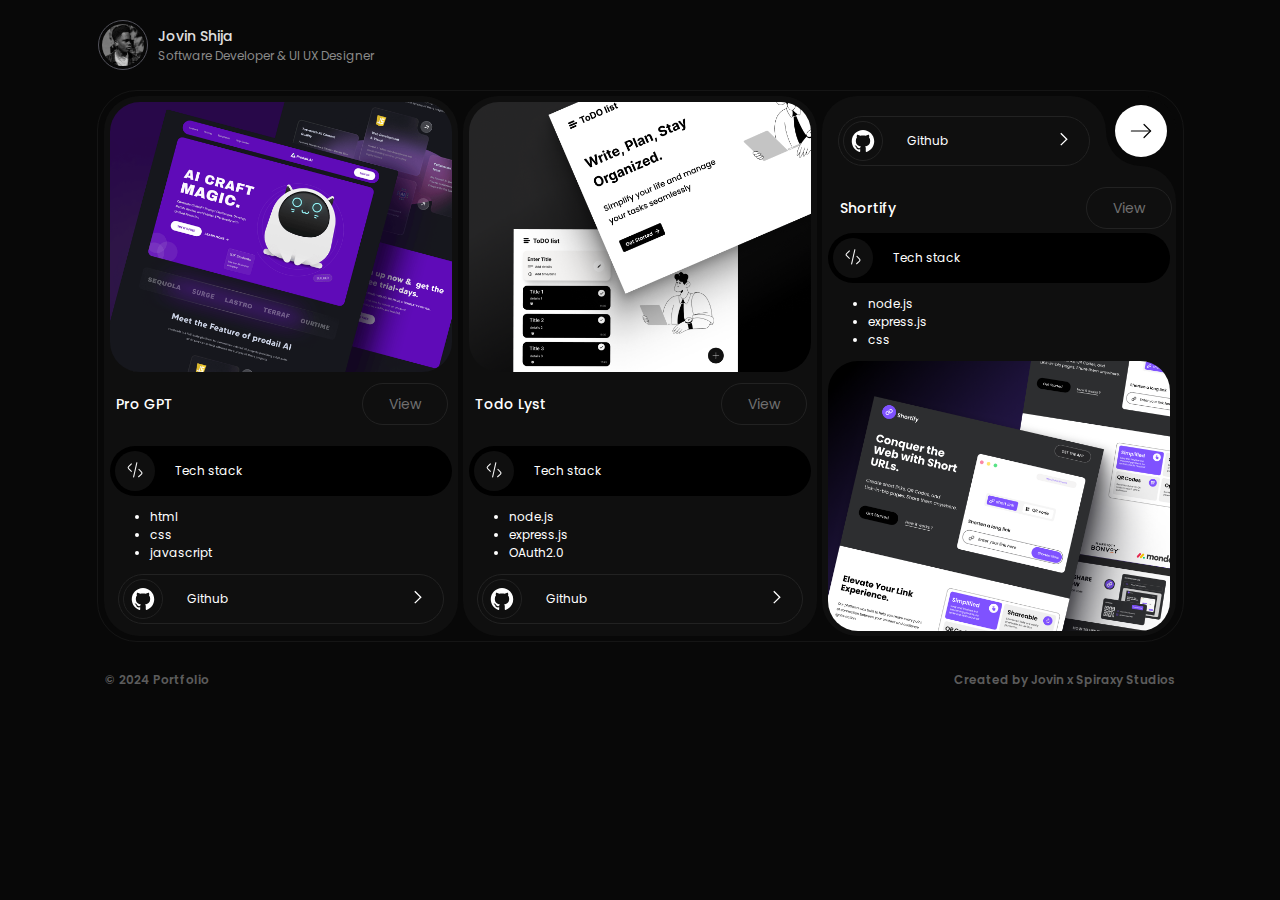
==== commit 5aac4252: "few updates" ====
--- a/project.html
+++ b/project.html
@@ -185,9 +185,9 @@
                     <div class="proj_illu proj_illu_04"></div>
                     <div class="content_wrap">
                         <div class="upper_ui_wrap">
-                            <span class="txt-pro">Pro GPT</span>
-
-                            <a target="blank" href="https://pro-gpt.pages.dev/" class="btn_view">
+                            <span class="txt-pro">Cargo Town</span>
+
+                            <a target="blank" href="https://cargo-town.pages.dev/" class="btn_view">
                                 <span  class="btn_link">View</span>
                             </a>
                         </div>
@@ -228,8 +228,8 @@
                     <div class="proj_illu proj_illu_05"></div>
                     <div class="content_wrap">
                         <div class="upper_ui_wrap">
-                            <span class="txt-pro">Todo Lyst</span>
-                            <a target="blank" href="https://to-do-lyst.onrender.com/" class="btn_view">
+                            <span class="txt-pro">Safari</span>
+                            <a target="blank" href="https://safari-trip-planner.pages.dev/" class="btn_view">
                                 <span  class="btn_link">View</span>
                             </a>
                         </div>
--- a/css/style.css
+++ b/css/style.css
@@ -1,1014 +1,1052 @@
-html{
-    font-family: 'Poppins', sans-serif;
-    font-size: 68%; 
-    
-}
-body{
-    padding: 0;
-    box-sizing: border-box;
-    background: #080808;
-    font-size: 12px;
-    overflow-x: hidden;
-    margin: 0 auto;
-}
-
-.avatar-box{
-    width: 500px;
-    height: 100%;
-    display: flex;
-    flex-direction: row;
-    gap: 10px;
-    align-items: center;
-}
-.name-details{
-    font-size: 14px;
-    color: #E0E0E0;
-    font-weight: 500;
-}
-.w-details{
-    font-size: 12px;
-    color: #8A8A8A;
-    font-weight: 400;
-}
-.avatar-info{
-    display: flex;
-    flex-direction: column;
-    color: #595959;
-}
-.avatar-info p{
-    margin: 0;
-}
-.avctr{
-    width: 48px;
-    height: 48px;
-    border-radius: 50%;
-    display: flex;
-    justify-content: center;
-    align-items: center;
-    border: 1.9px solid #52525B;
-    cursor: pointer;
-}
-.avatar{
-    width: 42px;
-    height: 42px;
-    border-radius: 50%;
-    background-image: url(../images/jovindp.webp);
-    background-size: cover;
-    cursor: pointer;
-
-
-}
-.buy-me{
-    border: 1px solid #282828;
-    padding: 8px 20px;
-    background: #1c1c1c;
-    border-radius: 30px;
-    color:#E0E0E0;
-    display: flex;
-    align-items: center;
-    justify-content: center;
-    cursor: pointer;
-    flex-direction: row;
-    gap: 20px;
-}
-.arrow-icon-1{
-    width: 9px;
-    height: 9px;
-}
+html {
+  font-family: "Poppins", sans-serif;
+  font-size: 68%;
+}
+
+body {
+  padding: 0;
+  box-sizing: border-box;
+  background: #080808;
+  font-size: 12px;
+  overflow-x: hidden;
+  margin: 0 auto;
+}
+
+.avatar-box {
+  width: 500px;
+  height: 100%;
+  display: flex;
+  flex-direction: row;
+  gap: 10px;
+  align-items: center;
+}
+
+.name-details {
+  font-size: 14px;
+  color: #E0E0E0;
+  font-weight: 500;
+}
+
+.w-details {
+  font-size: 12px;
+  color: #8A8A8A;
+  font-weight: 400;
+}
+
+.avatar-info {
+  display: flex;
+  flex-direction: column;
+  color: #595959;
+}
+
+.avatar-info p {
+  margin: 0;
+}
+
+.avctr {
+  width: 48px;
+  height: 48px;
+  border-radius: 50%;
+  display: flex;
+  justify-content: center;
+  align-items: center;
+  border: 1.9px solid #52525B;
+  cursor: pointer;
+}
+
+.avatar {
+  width: 42px;
+  height: 42px;
+  border-radius: 50%;
+  background-image: url(../images/jovindp.webp);
+  background-size: cover;
+  cursor: pointer;
+}
+
+.buy-me {
+  border: 1px solid #282828;
+  padding: 8px 20px;
+  background: #1c1c1c;
+  border-radius: 30px;
+  color: #E0E0E0;
+  display: flex;
+  align-items: center;
+  justify-content: center;
+  cursor: pointer;
+  flex-direction: row;
+  gap: 20px;
+}
+
+.arrow-icon-1 {
+  width: 9px;
+  height: 9px;
+}
+
 body::-webkit-scrollbar {
-    width: 0.4em;
+  width: 0.4em;
 }
 
 body::-webkit-scrollbar-track {
-    background: #595959;
+  background: #595959;
 }
 
 body::-webkit-scrollbar-thumb {
-    background: #292929;
-}
-
-.wrapper{
-display: flex;
-width: 1140px;
-flex-direction: column;
-justify-content: center;
-align-items: center;
-margin: 0 auto;
-}
-main{
-    display: flex;
-    flex-direction: column;
-    justify-content: center;
-    align-items: center;
-}
-    
-header{
-    width: 100%;
-    height: 90px;
-    display: flex;
-    align-items: center;
-    justify-content: center;
-
-    z-index: 5;
-    flex-direction: row;
-    gap: 412px;
-}
-footer{
-    width: 100%;
-    height: 75px;
-    display: flex;
-    justify-content: center;
-    align-items: center;
-    gap: 10px;
-}
-.spiraxy-txt, .created-txt{
-    color: #5C5C5C;
-    font-size: 12px;
-    font-weight: 600;
-    
-}
-
-.url-jovin{
-    color: #5C5C5C;
-    text-decoration: none;
-}
-
-.footer-wrap{
-    width: 1090px;
-    display: flex;
-    justify-content: space-between;
-    align-items: center;
-}
-.header-liner{
-    width: 1090px;
-    height: 1px;
-    flex-shrink: 0;
-    border-bottom: 1px solid rgba(255, 255, 255, 0.20);
-}
-.footer-liner{
-    margin-top: 10px;
-    width: 1090px;
-    height: 1px;
-    flex-shrink: 0;
-    border-bottom: 1px solid rgba(255, 255, 255, 0.20); 
-}
-.container{
-    width: 100%;
-    height: 100%;
-    display: flex;
-    flex-direction: row;
-    padding: 10px;
-    gap: 20px;
-    justify-content: center;
-    align-items: center;
-    margin-top: 10px;
-}
-.top-row{
-    display: flex;
-    flex-direction: row;
-    gap: 20px;
-}
-.column{
-    width: 352px;
-    height: 100%;
-}
-.left-column, .center-column,  .right-column{
-    display: flex;
-    flex-direction: column;
-    gap: 20px;
-}
-.left-upper, .left-lower, .center-upper, .center-center, .right-center, .right-lower{
-    width: 100%;
-    height: 165px;
-    display: flex;
-    flex-direction: row;
-    gap: 20px;
-    
-    & .square{
-        width: 165px;
-        height: 165px;
-        background: #111212;
-        border: 1px solid #282828;
-        border-radius: 24px;
-
-    }
-}
-.bottom-row-r{
-    display: flex;
-    flex-direction: column;
-    gap: 20px;
-}
-.center-upper, .center-center, .right-center{
-    background: #111212;
-    border: 1px solid #282828;
-    border-radius: 24px;
-    position: relative;
-}
-.left-center, .center-lower, .right-upper{
-    width: 100%;
-    height: 352px;
-    background: #111212;
-    border: 1px solid #282828;
-    border-radius: 24px;
-}
-.center-center, .right-center{
-    display: flex;
-    flex-direction: column;
-    justify-content: center;
-    align-items: center;
-    gap: 10px;
-}
-.text-detail{
-    width: 100%;
-    height: 20px;
-    font-weight: 500;
-    color: #FFFFFF;
-    & span{
-        margin-left: 20px;
-    }
-}
-#l-text-detail{
-    display: flex;
-    flex-direction: row;
-    gap: 258px;
-    align-items: center;
-    position: relative;
-}
-.arrow-icon1{
-    width: 9px;
-    height: 9px;
-    cursor: pointer;
-    position: absolute;
-    top: 6px;
-    right: 14px;
-}
+  background: #292929;
+}
+
+.wrapper {
+  display: flex;
+  width: 1140px;
+  flex-direction: column;
+  justify-content: center;
+  align-items: center;
+  margin: 0 auto;
+}
+
+main {
+  display: flex;
+  flex-direction: column;
+  justify-content: center;
+  align-items: center;
+}
+
+header {
+  width: 100%;
+  height: 90px;
+  display: flex;
+  align-items: center;
+  justify-content: center;
+  z-index: 5;
+  flex-direction: row;
+  gap: 412px;
+}
+
+footer {
+  width: 100%;
+  height: 75px;
+  display: flex;
+  justify-content: center;
+  align-items: center;
+  gap: 10px;
+}
+
+.spiraxy-txt, .created-txt {
+  color: #5C5C5C;
+  font-size: 12px;
+  font-weight: 600;
+}
+
+.url-jovin {
+  color: #5C5C5C;
+  text-decoration: none;
+}
+
+.footer-wrap {
+  width: 1090px;
+  display: flex;
+  justify-content: space-between;
+  align-items: center;
+}
+
+.header-liner {
+  width: 1090px;
+  height: 1px;
+  flex-shrink: 0;
+  border-bottom: 1px solid rgba(255, 255, 255, 0.2);
+}
+
+.footer-liner {
+  margin-top: 10px;
+  width: 1090px;
+  height: 1px;
+  flex-shrink: 0;
+  border-bottom: 1px solid rgba(255, 255, 255, 0.2);
+}
+
+.container {
+  width: 100%;
+  height: 100%;
+  display: flex;
+  flex-direction: row;
+  padding: 10px;
+  gap: 20px;
+  justify-content: center;
+  align-items: center;
+  margin-top: 10px;
+}
+
+.top-row {
+  display: flex;
+  flex-direction: row;
+  gap: 20px;
+}
+
+.column {
+  width: 352px;
+  height: 100%;
+}
+
+.left-column, .center-column, .right-column {
+  display: flex;
+  flex-direction: column;
+  gap: 20px;
+}
+
+.left-upper, .left-lower, .center-upper, .center-center, .right-center, .right-lower {
+  width: 100%;
+  height: 165px;
+  display: flex;
+  flex-direction: row;
+  gap: 20px;
+}
+.left-upper .square, .left-lower .square, .center-upper .square, .center-center .square, .right-center .square, .right-lower .square {
+  width: 165px;
+  height: 165px;
+  background: #111212;
+  border: 1px solid #282828;
+  border-radius: 24px;
+}
+
+.bottom-row-r {
+  display: flex;
+  flex-direction: column;
+  gap: 20px;
+}
+
+.center-upper, .center-center, .right-center {
+  background: #111212;
+  border: 1px solid #282828;
+  border-radius: 24px;
+  position: relative;
+}
+
+.left-center, .center-lower, .right-upper {
+  width: 100%;
+  height: 352px;
+  background: #111212;
+  border: 1px solid #282828;
+  border-radius: 24px;
+}
+
+.center-center, .right-center {
+  display: flex;
+  flex-direction: column;
+  justify-content: center;
+  align-items: center;
+  gap: 10px;
+}
+
+.text-detail {
+  width: 100%;
+  height: 20px;
+  font-weight: 500;
+  color: #FFFFFF;
+}
+.text-detail span {
+  margin-left: 20px;
+}
+
+#l-text-detail {
+  display: flex;
+  flex-direction: row;
+  gap: 258px;
+  align-items: center;
+  position: relative;
+}
+
+.arrow-icon1 {
+  width: 9px;
+  height: 9px;
+  cursor: pointer;
+  position: absolute;
+  top: 6px;
+  right: 14px;
+}
+
 .icon-container {
-    width: 336px;
-    height: 116px;
-    border-radius: 16px;
-    border: 1px solid #303030;
-    display: flex;
-    justify-content: space-evenly;
-    align-items: center;
-    gap: 10px;
-    background: #1c1c1c;
-    overflow: hidden; 
-}
-.right-center-container{
-    width: 336px;
-    height: 116px;
-    border-radius: 16px;
-    border: 1px solid #303030;
-    background: #1c1c1c;
-    display: flex;
-    justify-content: space-around;
-    align-items: center;
-
-}
-
-.pro-svg{
-    width: 15px;
-    height: 15px;
-    position: absolute;
-    top: 10px;
-    right: 10px;
-}
-.t-icon{
-    width: 55px;
-    height: 55px;
-    background: #282828;
-    border-radius: 10px;
-}
-.iconx-1{
-    background: url(../images/figma-1.webp);
-    background-position: center;
-    background-size: cover;   
-}
-.iconx-2{
-    background: url(../images/vs.webp);
-    background-position: center;
-    background-size: cover;   
-}
-.iconx-3{
-    background: url(../images/notion-1.webp);
-    background-position: center;
-    background-size: cover;   
-}
-.iconx-4{
-    background: url(../images/obsidian-icon.webp);
-    background-position: center;
-    background-size: cover;   
-}
-.hi-icon1{
-    height: 22px;
-    width: 22px;
-}
-.hi-icon2{
-    height: 25px;
-    width: 25px;
-}
-.hi-icon3{
-    height: 23px;
-    width: 23px;
-}
-.hi-icon4{
-    height: 30px;
-    width: 30px;
-}
+  width: 336px;
+  height: 116px;
+  border-radius: 16px;
+  border: 1px solid #303030;
+  display: flex;
+  justify-content: space-evenly;
+  align-items: center;
+  gap: 10px;
+  background: #1c1c1c;
+  overflow: hidden;
+}
+
+.right-center-container {
+  width: 336px;
+  height: 116px;
+  border-radius: 16px;
+  border: 1px solid #303030;
+  background: #1c1c1c;
+  display: flex;
+  justify-content: space-around;
+  align-items: center;
+}
+
+.pro-svg {
+  width: 15px;
+  height: 15px;
+  position: absolute;
+  top: 10px;
+  right: 10px;
+}
+
+.t-icon {
+  width: 55px;
+  height: 55px;
+  background: #282828;
+  border-radius: 10px;
+}
+
+.iconx-1 {
+  background: url(../images/figma-1.webp);
+  background-position: center;
+  background-size: cover;
+}
+
+.iconx-2 {
+  background: url(../images/vs.webp);
+  background-position: center;
+  background-size: cover;
+}
+
+.iconx-3 {
+  background: url(../images/notion-1.webp);
+  background-position: center;
+  background-size: cover;
+}
+
+.iconx-4 {
+  background: url(../images/obsidian-icon.webp);
+  background-position: center;
+  background-size: cover;
+}
+
+.hi-icon1 {
+  height: 22px;
+  width: 22px;
+}
+
+.hi-icon2 {
+  height: 25px;
+  width: 25px;
+}
+
+.hi-icon3 {
+  height: 23px;
+  width: 23px;
+}
+
+.hi-icon4 {
+  height: 30px;
+  width: 30px;
+}
+
 .icon {
-    width: 60px;
-    height: 60px;
-    border-radius: 50%;
-    border: 1px solid #2b2a2a;
-    display: flex;
-    justify-content: center;
-    align-items: center;
-    overflow: hidden;
-    cursor: pointer;
-   -webkit-tap-highlight-color: transparent;
-
-}
-.icon a{
-     display: flex;
-    justify-content: center;
-    align-items: center;
-
-}
+  width: 60px;
+  height: 60px;
+  border-radius: 50%;
+  border: 1px solid #2b2a2a;
+  display: flex;
+  justify-content: center;
+  align-items: center;
+  overflow: hidden;
+  cursor: pointer;
+  -webkit-tap-highlight-color: transparent;
+}
+
+.icon a {
+  display: flex;
+  justify-content: center;
+  align-items: center;
+}
+
 .icon-effect {
-    background:  rgba(88, 88, 88, 0.171); /* Transparent background */
-    transition: transform ease-out 0.8s;
-    z-index: 1;
-    border: 1px solid #595959;
+  background: rgba(88, 88, 88, 0.171); /* Transparent background */
+  transition: transform ease-out 0.8s;
+  z-index: 1;
+  border: 1px solid #595959;
 }
 
 .icon-effect.active {
-    background: transparent;
-    transform: scale(0.95);
-    color: #fff;
-    z-index: 2;
-    border: 2px solid #7a7a7a; /* Matching border color */
-}
-
-
+  background: transparent;
+  transform: scale(0.95);
+  color: #fff;
+  z-index: 2;
+  border: 2px solid #7a7a7a; /* Matching border color */
+}
 
 .icon-effect:before {
-    content: '';
-    width: 100%;
-    height: 100%;
-    position: absolute;
-    z-index: -1;
-    background: transparent; /* Transparent background */
+  content: "";
+  width: 100%;
+  height: 100%;
+  position: absolute;
+  z-index: -1;
+  background: transparent; /* Transparent background */
+  opacity: 0;
+  transform: scale(0);
+  border-radius: 50%;
+}
+
+.icon-effect.active:before {
+  animation: sonarEffect 1.3s ease-out 75ms;
+}
+
+.icon-effect:hover:before {
+  opacity: 0.5;
+  transform: scale(1);
+  background: transparent; /* Transparent background */
+}
+
+@keyframes sonarEffect {
+  0% {
     opacity: 0;
     transform: scale(0);
-    border-radius: 50%;
-}
-
-
-.icon-effect.active:before {
-    animation: sonarEffect 1.3s ease-out 75ms;
-}
-
-
-.icon-effect:hover:before {
+    background: #747474; /* Background color for the effect */
+  }
+  50% {
     opacity: 0.5;
     transform: scale(1);
     background: transparent; /* Transparent background */
-}
-
-
-@keyframes sonarEffect {
-    0% {
-        opacity: 0;
-        transform: scale(0);
-        background: #747474; /* Background color for the effect */
-    }
-    50% {
-        opacity: 0.5;
-        transform: scale(1);
-        background: transparent; /* Transparent background */
-    }
-    100% {
-        opacity: 0;
-        transform: scale(2);
-        background: transparent; /* Transparent background */
-    }
-}
-
-
-.center-upper{
-    display: flex;
-    flex-direction: column;
-    justify-content: center;
-    align-items: center;
-    gap: 10px;
-}
-.about-text{
-    width: 336px;
-    height: 116px;
-    border-radius: 16px;
-    border: 1px solid #303030;
-    background: #1c1c1c;
-    display: flex;
-    justify-content: center;
-    align-items:center;
-    & .about-txt{
-       margin: 0;
-       color: #9b9b9b;
-       width: 95%;
-    }
-  
-}
-.location{
-    margin: 0 auto;
-    display: flex;
-    flex-direction: row;
-    align-items: center;
-    justify-content: center;
-    gap: 70px;
-    margin-top: 13px;
-}
-.map-l{
-    width: 148px;
-    height: 112px;
-    border-radius: 16px;
-    background-image: url(../images/map.webp);
-    background-size: cover;
-    background-position: center;
-    background-repeat: no-repeat;
-    border: 0.3px solid #303030;
-}
-.l-icon, .l-txt{
-    margin: 0;
-    display: flex;
-    justify-content: center;
-    align-items: center;
-}
-.l-icon{
-    width: 28px;
-    height: 28px;
-    border-radius: 50%;
-    background: #212121;
-    display: flex;
-    justify-content: center;
-    align-items: center;
-}
-.l-icon-1{
-    height: 15px;
-    width: 15px;
-}
-.l-txt p{
-   font-size: 12px;
-   color: #c4c4c4;
-}
-.mode1{
-    margin-top: 11px;
-    width: 100%;
-    position: relative;
-}
+  }
+  100% {
+    opacity: 0;
+    transform: scale(2);
+    background: transparent; /* Transparent background */
+  }
+}
+.center-upper {
+  display: flex;
+  flex-direction: column;
+  justify-content: center;
+  align-items: center;
+  gap: 10px;
+}
+
+.about-text {
+  width: 336px;
+  height: 116px;
+  border-radius: 16px;
+  border: 1px solid #303030;
+  background: #1c1c1c;
+  display: flex;
+  justify-content: center;
+  align-items: center;
+}
+.about-text .about-txt {
+  margin: 0;
+  color: #9b9b9b;
+  width: 95%;
+}
+
+.location {
+  margin: 0 auto;
+  display: flex;
+  flex-direction: row;
+  align-items: center;
+  justify-content: center;
+  gap: 70px;
+  margin-top: 13px;
+}
+
+.map-l {
+  width: 148px;
+  height: 112px;
+  border-radius: 16px;
+  background-image: url(../images/map.webp);
+  background-size: cover;
+  background-position: center;
+  background-repeat: no-repeat;
+  border: 0.3px solid #303030;
+}
+
+.l-icon, .l-txt {
+  margin: 0;
+  display: flex;
+  justify-content: center;
+  align-items: center;
+}
+
+.l-icon {
+  width: 28px;
+  height: 28px;
+  border-radius: 50%;
+  background: #212121;
+  display: flex;
+  justify-content: center;
+  align-items: center;
+}
+
+.l-icon-1 {
+  height: 15px;
+  width: 15px;
+}
+
+.l-txt p {
+  font-size: 12px;
+  color: #c4c4c4;
+}
+
+.mode1 {
+  margin-top: 11px;
+  width: 100%;
+  position: relative;
+}
+
 .mode-icon {
-    width: 8px;
-    height: 8px;
-    border-radius: 50%;
+  width: 8px;
+  height: 8px;
+  border-radius: 50%;
+  opacity: 1;
+  background: #00C654;
+  position: absolute;
+  top: 2px;
+  right: 16px;
+  animation: flickerBlinkIcon 4s linear infinite;
+}
+
+@keyframes flickerBlinkIcon {
+  0%, 100% {
+    box-shadow: 0px 0px 5px 1px rgba(0, 198, 84, 0.5);
+    background: #00C654;
     opacity: 1;
-    background: #00C654;
-    position: absolute;
-    top: 2px;
-    right: 16px;
-    animation: flickerBlinkIcon 4s linear infinite;
-}
-
-@keyframes flickerBlinkIcon {
-    0%, 100% {
-        box-shadow: 0px 0px 5px 1px rgba(0, 198, 84, 0.50);
-        background: #00C654;
-        opacity: 1;
-    }
-    20%, 80% {
-        box-shadow: 0px 0px 30px 4px rgba(0, 198, 84, 0.50);
-        background: rgba(0, 198, 84, 0.50); /* Use a semi-transparent background */
-        opacity: 1;
-    }
-    50% {
-        box-shadow: 0px 0px 5px 1px rgba(0, 198, 84, 0.50);
-        background: rgba(0, 198, 84, 1); /* Return to full color */
-        opacity: 1;
-    }
-}
-
-
-
-
-
-.s2{
- width: 100%;
- display: flex;
- flex-direction: column;
- justify-content: center;
- align-items: center;
- gap: 7px;
-}
-.detail-mode{
-    width: 95%;
-    height: 120px;
-    color: #fff;
-    display: flex;
-    flex-direction: column;
-    gap: 10px;
-}
-.mode-txt{
-    margin: 0;
-    font-size: 12px;
-    color: #9b9b9b;
-    margin-left: 10px;
-}
-.button{
-    margin: 0 auto;
-    width: 140px;
-    height: 27.5px;
-    padding: 2px;
-    background: #1c1c1c;
-    border-radius: 20px;
-    display: flex;
-    align-items: center;
-    justify-content: space-between;
-    border: 1px solid #282828;
-    cursor: pointer;
-    user-select: none;
-    -webkit-tap-highlight-color: transparent;
-
-
-    
-    &:focus{
-        outline: none;
-            }
-    & .contact-txt{
-        margin: 0;
-        margin-left: 10px;
-    }
-    & .arrow-icon{
-        width: 9px;
-        height: 9px;
-        margin-right: 10px;
-    }
- 
-
-}
-.experience-box{
-    width: 336px;
-    height: 300px;
-    border-radius: 16px;
-    border: 1px solid #303030;
-    background: #1c1c1c;
-    display: flex;
-    flex-direction: column;
-    justify-content: center;
-    align-items:center;
-}
-.right-upper{
-    display: flex;
-    flex-direction: column;
-    justify-content: center;
-    align-items: center;
-    gap: 14px;
-}
-
-.exp{
-    margin-top: 16px;
-    width: 100%;
-    height: 70px;
-    display: flex;
-    flex-direction: row;
-    gap: 20px;
-    color: #fff;
-
-    
-}
-.max-oval{
-    position: relative;
-    margin-top: 5px;
-    margin-left: 20px;
-    width: 15px;
-    height: 15px;
-    border-radius: 50%;
-    background: #52525b7c;
-    display: flex;
-    justify-content: center;
-    align-items: center;
-}
-.min-oval{
-    position: absolute;
-    width: 7px;
-    height: 7px;
-    border-radius: 50%;
-    background: #c4c4c4;
-    
-}
-
+  }
+  20%, 80% {
+    box-shadow: 0px 0px 30px 4px rgba(0, 198, 84, 0.5);
+    background: rgba(0, 198, 84, 0.5); /* Use a semi-transparent background */
+    opacity: 1;
+  }
+  50% {
+    box-shadow: 0px 0px 5px 1px rgba(0, 198, 84, 0.5);
+    background: rgb(0, 198, 84); /* Return to full color */
+    opacity: 1;
+  }
+}
+.s2 {
+  width: 100%;
+  display: flex;
+  flex-direction: column;
+  justify-content: center;
+  align-items: center;
+  gap: 7px;
+}
+
+.detail-mode {
+  width: 95%;
+  height: 120px;
+  color: #fff;
+  display: flex;
+  flex-direction: column;
+  gap: 10px;
+}
+
+.mode-txt {
+  margin: 0;
+  font-size: 12px;
+  color: #9b9b9b;
+  margin-left: 10px;
+}
+
+.button {
+  margin: 0 auto;
+  width: 140px;
+  height: 27.5px;
+  padding: 2px;
+  background: #1c1c1c;
+  border-radius: 20px;
+  display: flex;
+  align-items: center;
+  justify-content: space-between;
+  border: 1px solid #282828;
+  cursor: pointer;
+  -webkit-user-select: none;
+     -moz-user-select: none;
+          user-select: none;
+  -webkit-tap-highlight-color: transparent;
+}
+.button:focus {
+  outline: none;
+}
+.button .contact-txt {
+  margin: 0;
+  margin-left: 10px;
+}
+.button .arrow-icon {
+  width: 9px;
+  height: 9px;
+  margin-right: 10px;
+}
+
+.experience-box {
+  width: 336px;
+  height: 300px;
+  border-radius: 16px;
+  border: 1px solid #303030;
+  background: #1c1c1c;
+  display: flex;
+  flex-direction: column;
+  justify-content: center;
+  align-items: center;
+}
+
+.right-upper {
+  display: flex;
+  flex-direction: column;
+  justify-content: center;
+  align-items: center;
+  gap: 14px;
+}
+
+.exp {
+  margin-top: 16px;
+  width: 100%;
+  height: 70px;
+  display: flex;
+  flex-direction: row;
+  gap: 20px;
+  color: #fff;
+}
+
+.max-oval {
+  position: relative;
+  margin-top: 5px;
+  margin-left: 20px;
+  width: 15px;
+  height: 15px;
+  border-radius: 50%;
+  background: rgba(82, 82, 91, 0.4862745098);
+  display: flex;
+  justify-content: center;
+  align-items: center;
+}
+
+.min-oval {
+  position: absolute;
+  width: 7px;
+  height: 7px;
+  border-radius: 50%;
+  background: #c4c4c4;
+}
 
 #sonar-emitter {
-    position: relative;
-    width: 7px;
-    height: 7px;
-    border-radius: 50%;
-    background: #c4c4c4;
-    top: 1px;
-    right: -2px;
-  }
-  
-  #sonar-wave {
-    position: absolute;
-    display: flex;
-    align-items: center;
-    justify-content: center;
-    width: 100%;
-    height: 100%;
-    border-radius: 50%;
-    background: #c4c4c4;
-    pointer-events: none;
-    animation: sonarWave 2s linear infinite;
-  }
-  
-  @keyframes sonarWave {
-    from {
-      opacity: 0.4;
-    }
-    to {
-      transform: scale(3);
-      opacity: 0;
-    }
-  }
-  
-
-.exp-text span{
-    margin: 0;
-    font-size: 13px;
-    font-weight: 500;    
-}
-.exp-text p{
-    margin: 0;
-    font-size: 12px;
-    color: #9b9b9b;
-}
-.project-box{
-    width: 336px;
-    height: 300px;
-    border-radius: 16px;
-    border: 1px solid #303030;
-    background: #212121;
-    background-image: url(../images/project.webp);  
-    background-repeat: no-repeat;
-    background-size: cover;
-    background-position: center;
-    display: flex;
-    align-items: flex-end;
-    cursor: pointer;
--webkit-tap-highlight-color: transparent;
-
-}
-.project-txt-details{
-    margin: 15px 15px 15px 24px;
-}
-.project-txt-details span{
-    margin: 0;
-    color: #F4F4F5;
-    font-size: 25px;
-    font-weight: 500;
-}
-.project-txt-details p{
-    margin: 0;
-    color: #F4F4F5;
-    font-size: 15px;
-}
-.left-center{
-    display: flex;
-    flex-direction: column;
-    justify-content: center;
-    align-items: center;
-    gap: 15px;
-}
-
-#map{
-    display: flex;
-    align-items: center;
-    flex-direction: column;
-    gap: 12px;
-    position: relative;
-    cursor: pointer;
-}
-.center-lower{
-    display: flex;
-    flex-direction: column;
-    justify-content: center;
-    align-items: center;
-    gap: 14px;
-}
-.graphics-box{
-    width: 336px;
-    height: 300px;
-    border-radius: 16px;
-    background: #1c1c1c;
-    border: 1px solid #303030;
-    background-image: url(../images/uiuxdesign.webp);  
-    background-position: center center;
-    background-repeat: no-repeat;
-    background-size: cover;
-}
-.upper-s5{
-    width: 165px;
-    height: 50px;
-    display: flex;
-    align-content: center;
-    flex-wrap: wrap;
-    justify-content: flex-end;
-}
+  position: relative;
+  width: 7px;
+  height: 7px;
+  border-radius: 50%;
+  background: #c4c4c4;
+  top: 1px;
+  right: -2px;
+}
+
+#sonar-wave {
+  position: absolute;
+  display: flex;
+  align-items: center;
+  justify-content: center;
+  width: 100%;
+  height: 100%;
+  border-radius: 50%;
+  background: #c4c4c4;
+  pointer-events: none;
+  animation: sonarWave 2s linear infinite;
+}
+
+@keyframes sonarWave {
+  from {
+    opacity: 0.4;
+  }
+  to {
+    transform: scale(3);
+    opacity: 0;
+  }
+}
+.exp-text span {
+  margin: 0;
+  font-size: 13px;
+  font-weight: 500;
+}
+
+.exp-text p {
+  margin: 0;
+  font-size: 12px;
+  color: #9b9b9b;
+}
+
+.project-box {
+  width: 336px;
+  height: 300px;
+  border-radius: 16px;
+  border: 1px solid #303030;
+  background: #212121;
+  background-image: url(../images/project.webp);
+  background-repeat: no-repeat;
+  background-size: cover;
+  background-position: center;
+  display: flex;
+  align-items: flex-end;
+  cursor: pointer;
+  -webkit-tap-highlight-color: transparent;
+}
+
+.project-txt-details {
+  margin: 15px 15px 15px 24px;
+}
+
+.project-txt-details span {
+  margin: 0;
+  color: #F4F4F5;
+  font-size: 25px;
+  font-weight: 500;
+}
+
+.project-txt-details p {
+  margin: 0;
+  color: #F4F4F5;
+  font-size: 15px;
+}
+
+.left-center {
+  display: flex;
+  flex-direction: column;
+  justify-content: center;
+  align-items: center;
+  gap: 15px;
+}
+
+#map {
+  display: flex;
+  align-items: center;
+  flex-direction: column;
+  gap: 12px;
+  position: relative;
+  cursor: pointer;
+}
+
+.center-lower {
+  display: flex;
+  flex-direction: column;
+  justify-content: center;
+  align-items: center;
+  gap: 14px;
+}
+
+.graphics-box {
+  width: 336px;
+  height: 300px;
+  border-radius: 16px;
+  background: #1c1c1c;
+  border: 1px solid #303030;
+  background-image: url(../images/uiuxdesign.webp);
+  background-position: center center;
+  background-repeat: no-repeat;
+  background-size: cover;
+}
+
+.upper-s5 {
+  width: 165px;
+  height: 50px;
+  display: flex;
+  align-content: center;
+  flex-wrap: wrap;
+  justify-content: flex-end;
+}
+
 .icon-ctn {
-    width: 28px;
-    height: 28px;
-    border-radius: 50%;
-    background: #fff;
-    margin-right: 10px;
-    display: flex;
-    align-content: center;
-    justify-content: center;
-    flex-wrap: wrap;
-    cursor: pointer;
-    transition: width 0.3s ease, margin-left 0.4s ease; /* Add transitions for width and margin-left */
-  }
-  
-  .icon-ctn:hover {
-    background: #fff;
-    border-radius: 20px;
-    width: 40px; /* Expand the width slightly to the left */
-    margin-left: -10px; /* Move the left margin slightly to the left */
-  }
-  .icon-ar {
-    width: 20px;
-    height: 20px;
-    display: flex;
-    align-items: center;
-    justify-content: center;
-    position: relative;
-  }
-  
-  
-  .icon-arrow {
-    width: 15px;
-    height: 15px;
-    position: absolute; /* Position the arrow element */
-    left: 50%; /* Center the arrow horizontally */
-    top: 50%; /* Center the arrow vertically */
-    transform: translate(-50%, -50%); /* Center the arrow precisely */
-  }
-  
-  
-#ss5{
-    display: flex;
-    flex-direction: column;
-    background-image: url(../images/wallaper-1.webp);
-    background-repeat: no-repeat;
-    background-size: cover;
-    background-position: bottom center;
-    gap:78px;
-}
-#ss6{
-    display: flex;
-    flex-direction: column;
-    gap:78px;
-    background-image: url(../images/min.gif);
-    background-repeat: no-repeat;
-    background-size: cover;
-    background-position: center;
-}
-.lower-s5{
-    margin-left: 6px;
-    display: flex;
-    justify-content: flex-start;
-    flex-wrap: wrap;
-}
-.lower-s5 span{
-    padding: 5px 12px;
-    border: 1px solid #52525b;
-    border-radius: 30px;
-    background: #181818;
-    display: block;
-    margin: 0;
-    color: #fff;
-    font-size: 12px;
-}
-.left-column a{
-    text-decoration: none;
-    color: #fff;
-}
+  width: 28px;
+  height: 28px;
+  border-radius: 50%;
+  background: #fff;
+  margin-right: 10px;
+  display: flex;
+  align-content: center;
+  justify-content: center;
+  flex-wrap: wrap;
+  cursor: pointer;
+  transition: width 0.3s ease, margin-left 0.4s ease; /* Add transitions for width and margin-left */
+}
+
+.icon-ctn:hover {
+  background: #fff;
+  border-radius: 20px;
+  width: 40px; /* Expand the width slightly to the left */
+  margin-left: -10px; /* Move the left margin slightly to the left */
+}
+
+.icon-ar {
+  width: 20px;
+  height: 20px;
+  display: flex;
+  align-items: center;
+  justify-content: center;
+  position: relative;
+}
+
+.icon-arrow {
+  width: 15px;
+  height: 15px;
+  position: absolute; /* Position the arrow element */
+  left: 50%; /* Center the arrow horizontally */
+  top: 50%; /* Center the arrow vertically */
+  transform: translate(-50%, -50%); /* Center the arrow precisely */
+}
+
+#ss5 {
+  display: flex;
+  flex-direction: column;
+  background-image: url(../images/wallaper-1.webp);
+  background-repeat: no-repeat;
+  background-size: cover;
+  background-position: bottom center;
+  gap: 78px;
+}
+
+#ss6 {
+  display: flex;
+  flex-direction: column;
+  gap: 78px;
+  background-image: url(../images/min.gif);
+  background-repeat: no-repeat;
+  background-size: cover;
+  background-position: center;
+}
+
+.lower-s5 {
+  margin-left: 6px;
+  display: flex;
+  justify-content: flex-start;
+  flex-wrap: wrap;
+}
+
+.lower-s5 span {
+  padding: 5px 12px;
+  border: 1px solid #52525b;
+  border-radius: 30px;
+  background: #181818;
+  display: block;
+  margin: 0;
+  color: #fff;
+  font-size: 12px;
+}
+
+.left-column a {
+  text-decoration: none;
+  color: #fff;
+}
+
 /* animation  s1*/
-
-.s1{
-    animation: s1-animation .84s ease-out 0s 1 normal forwards;
-}
+.s1 {
+  animation: s1-animation 0.84s ease-out 0s 1 normal forwards;
+}
+
 @keyframes s1-animation {
-	0% {
-		opacity: 0;
-		transform: scale(0.6);
-	}
-
-	100% {
-		opacity: 1;
-		transform: scale(1);
-	}
+  0% {
+    opacity: 0;
+    transform: scale(0.6);
+  }
+  100% {
+    opacity: 1;
+    transform: scale(1);
+  }
 }
 /* animation s2*/
-.s2{
-    animation: s2-animation .9s ease-out 0s 1 normal forwards;
-}
+.s2 {
+  animation: s2-animation 0.9s ease-out 0s 1 normal forwards;
+}
+
 @keyframes s2-animation {
-	0% {
-		opacity: 0;
-		transform: scale(0.6);
-	}
-
-	100% {
-		opacity: 1;
-		transform: scale(1);
-	}
-}
-
+  0% {
+    opacity: 0;
+    transform: scale(0.6);
+  }
+  100% {
+    opacity: 1;
+    transform: scale(1);
+  }
+}
 /*animation center-upper */
-.center-upper{
-    animation: center-upper-animation 1s ease-out 0s 1 normal forwards;
-}
+.center-upper {
+  animation: center-upper-animation 1s ease-out 0s 1 normal forwards;
+}
+
 @keyframes center-upper-animation {
-	0% {
-		opacity: 0;
-		transform: scale(0.6);
-	}
-
-	100% {
-		opacity: 1;
-		transform: scale(1);
-	}
+  0% {
+    opacity: 0;
+    transform: scale(0.6);
+  }
+  100% {
+    opacity: 1;
+    transform: scale(1);
+  }
 }
 /* animation right-upper*/
-.right-upper{
-    animation: right-upper-animation 1.1s ease-out 0s 1 normal forwards;
-}
+.right-upper {
+  animation: right-upper-animation 1.1s ease-out 0s 1 normal forwards;
+}
+
 @keyframes right-upper-animation {
-	0% {
-		opacity: 0;
-		transform: scale(0.6);
-	}
-
-	100% {
-		opacity: 1;
-		transform: scale(1);
-	}
+  0% {
+    opacity: 0;
+    transform: scale(0.6);
+  }
+  100% {
+    opacity: 1;
+    transform: scale(1);
+  }
 }
 /* animation left-center*/
-.left-center{
-    animation: left-center-animation 1.2s ease-out 0s 1 normal forwards;
-}
+.left-center {
+  animation: left-center-animation 1.2s ease-out 0s 1 normal forwards;
+}
+
 @keyframes left-center-animation {
-	0% {
-		opacity: 0;
-		transform: scale(0.6);
-	}
-
-	100% {
-		opacity: 1;
-		transform: scale(1);
-	}
+  0% {
+    opacity: 0;
+    transform: scale(0.6);
+  }
+  100% {
+    opacity: 1;
+    transform: scale(1);
+  }
 }
 /*animation center-center*/
-.center-center{
-    animation: center-center-animation 1.3s ease-out 0s 1 normal forwards;
-}
+.center-center {
+  animation: center-center-animation 1.3s ease-out 0s 1 normal forwards;
+}
+
 @keyframes center-center-animation {
-	0% {
-		opacity: 0;
-		transform: scale(0.6);
-	}
-
-	100% {
-		opacity: 1;
-		transform: scale(1);
-	}
+  0% {
+    opacity: 0;
+    transform: scale(0.6);
+  }
+  100% {
+    opacity: 1;
+    transform: scale(1);
+  }
 }
 /*animation right-center */
-.right-center{
-    animation: right-center-animation 1.4s ease-out 0s 1 normal forwards;
-}
+.right-center {
+  animation: right-center-animation 1.4s ease-out 0s 1 normal forwards;
+}
+
 @keyframes right-center-animation {
-	0% {
-		opacity: 0;
-		transform: scale(0.6);
-	}
-
-	100% {
-		opacity: 1;
-		transform: scale(1);
-	}
+  0% {
+    opacity: 0;
+    transform: scale(0.6);
+  }
+  100% {
+    opacity: 1;
+    transform: scale(1);
+  }
 }
 /*animation center-lower*/
-.center-lower{
-    animation: center-lower-animation 1.5s ease-out 0s 1 normal forwards;
-}
+.center-lower {
+  animation: center-lower-animation 1.5s ease-out 0s 1 normal forwards;
+}
+
 @keyframes center-lower-animation {
-	0% {
-		opacity: 0;
-		transform: scale(0.6);
-	}
-
-	100% {
-		opacity: 1;
-		transform: scale(1);
-	}
+  0% {
+    opacity: 0;
+    transform: scale(0.6);
+  }
+  100% {
+    opacity: 1;
+    transform: scale(1);
+  }
 }
 .popup {
-    display: none;
-    position: fixed;
-    top: -1px;
-    left: -2px;
-    transform: translate(-50%, -50%);
-    width: 165px;
-    height: 165px;
-    background: #111212;
-    border: 1px solid #282828;
-    border-radius: 24px;
-    animation: popupAnim 1s ease 0s 1 normal forwards;
-     
-  }
-  @keyframes popupAnim {
-	0% {
-		transform: scale(1);
-	}
-
-	50% {
-		transform: scale(1.1);
-	}
-
-	100% {
-		transform: scale(1);
-	}
-}
-
-  .close {
-    position: absolute;
-    top: 14px;
-    right: 12px;
-    cursor: pointer;
-  }
-  .btn-s{
-    margin: 0 auto;
-    width: 145px;
-    color: #fff;
-    height: 33.5px;
-    padding: 2px;
-    background: #1c1c1c;
-    border: 1px solid #282828;
-    border-radius: 20px;
-    margin-left: 10px;
-    font-size: 12px;
-    font-weight: 500;
-    cursor: pointer;
-   -webkit-tap-highlight-color: transparent;
-
-  }
-  .btn-s:hover{
-    background: #080808;
-    border: 1px solid #303030;
-    border-radius: 20px;
-    color: #fff;
-  }
-
-  #message{
-    margin-left: 7px;
-    background: #212121;
-    width: 145px;
-    font-family: 'Poppins', sans-serif;
-    font-size: 12px;
-    font-weight: 300;
-    height: 50px;
-    border-radius: 10px;
-    border: 1px solid #303030;
-    
-  }
-  .txt-label{
-    margin: 0;
-    margin-left: 10px;
-    color: #fff;
-    font-size: 12px;
-    font-weight: 500;
-  }
-  .contact-txt-1{
-    margin: 0;
-    margin-top: 15px;
-    margin-left: 12px;
-    margin-bottom: 12px;
-    color: #fff;
-    font-size: 12px;
-    font-weight: 500;
-  }
- .popup input[type="text"],
- .popup textarea {
-    width: 100%;
-    margin: 0;
-    color: #9b9b9b;
-}+  display: none;
+  position: fixed;
+  top: -1px;
+  left: -2px;
+  transform: translate(-50%, -50%);
+  width: 165px;
+  height: 165px;
+  background: #111212;
+  border: 1px solid #282828;
+  border-radius: 24px;
+  animation: popupAnim 1s ease 0s 1 normal forwards;
+}
+
+@keyframes popupAnim {
+  0% {
+    transform: scale(1);
+  }
+  50% {
+    transform: scale(1.1);
+  }
+  100% {
+    transform: scale(1);
+  }
+}
+.close {
+  position: absolute;
+  top: 14px;
+  right: 12px;
+  cursor: pointer;
+}
+
+.btn-s {
+  margin: 0 auto;
+  width: 145px;
+  color: #fff;
+  height: 33.5px;
+  padding: 2px;
+  background: #1c1c1c;
+  border: 1px solid #282828;
+  border-radius: 20px;
+  margin-left: 10px;
+  font-size: 12px;
+  font-weight: 500;
+  cursor: pointer;
+  -webkit-tap-highlight-color: transparent;
+}
+
+.btn-s:hover {
+  background: #080808;
+  border: 1px solid #303030;
+  border-radius: 20px;
+  color: #fff;
+}
+
+#message {
+  outline: none;
+  resize: none;
+  margin-left: 7px;
+  background: #212121;
+  width: 145px;
+  font-family: "Poppins", sans-serif;
+  font-size: 12px;
+  font-weight: 300;
+  height: 50px;
+  border-radius: 10px;
+  border: 1px solid #303030;
+}
+
+.txt-label {
+  margin: 0;
+  margin-left: 10px;
+  color: #fff;
+  font-size: 12px;
+  font-weight: 500;
+}
+
+.contact-txt-1 {
+  margin: 0;
+  margin-top: 15px;
+  margin-left: 12px;
+  margin-bottom: 12px;
+  color: #fff;
+  font-size: 12px;
+  font-weight: 500;
+}
+
+.popup input[type=text],
+.popup textarea {
+  width: 100%;
+  margin: 0;
+  color: #9b9b9b;
+}/*# sourceMappingURL=style.css.map */--- a/css/project.css
+++ b/css/project.css
@@ -1,277 +1,300 @@
-html{
-    font-family: 'Poppins', sans-serif;
-    font-size: 68%; 
-    
-}
-
-
-#header{
-    width: 1085px;
-    height: 90px;
-    display: flex;
-    justify-content: start;
-}
-.project-container{
-    max-width: 1085px;
-    height: 550px;
-    border: .6px solid #151515;
-    border-radius: 40px;
-    display: flex;
-    flex-direction: row;
-    justify-content: center;
-    gap: 5px;
-    align-items: center;
-    position: relative;
-    margin: auto;
-    
-}
-.project_wrapper{
-    width: 1085px;
-    height: 550px;
-    display: flex;
-    flex-direction: row;
-    justify-content: center;
-    align-items: center;
-    gap: 5px;
+html {
+  font-family: "Poppins", sans-serif;
+  font-size: 68%;
+}
+
+#header {
+  width: 1085px;
+  height: 90px;
+  display: flex;
+  justify-content: start;
+}
+
+.project-container {
+  overflow: hidden;
+  max-width: 1085px;
+  height: 550px;
+  border: 0.6px solid #151515;
+  border-radius: 40px;
+  display: flex;
+  flex-direction: row;
+  justify-content: center;
+  gap: 5px;
+  align-items: center;
+  position: relative;
+  margin: auto;
+}
+
+.project_wrapper {
+  display: none;
+  width: 1085px;
+  height: 550px;
+  display: flex;
+  flex-direction: row;
+  justify-content: center;
+  align-items: center;
+  gap: 5px;
 }
 
 .left_col,
-.center_col{
-    width: 354px;
-    height: 540px;
-    border-radius: 35px;
-    background: #0F0F0F;
-    display: flex;
-    justify-content: center;
-    align-items: center;
-}
-
-.upper_right_ui{
-    width: 354px;
-    height: 70px;
-    display: flex;
-    justify-content: center;
-    align-items: center;
-    flex-direction: row;
-
-}
-.lower_right_ui{
-    width: 354px;
-    height: 470px;
-    background: #0F0F0F;
-    border-radius: 0px 35px 35px 35px;
-    display: flex;
-    justify-content: center;
-    align-items: center;
-}
-.right_p_wrap_02{
-    width: 342px;
-    height: 456px;
-    border-radius: 0px 30px 30px 30px;  
-}
-.right_ui_01{
-    width: 284px;
-    height: 70px;
-    background: #0F0F0F;
-    border-radius: 35px 35px 0px 0px;
-    display: flex;
-    justify-content: center;
-    align-items: end;
-
-}
-
-.right_ui_02{
-    width: 70px;
-    height: 70px;
-    background: #0F0F0F;
-    border-radius: 0px 35px 0px 0px;
-}
-.seg{
-    width: 100%;
-    height: 100%;
-    background: #080808;
-    border-radius: 0px 35px 0px 35px;
-    display: flex;
-    justify-content: center;
-    align-items: center;
-}
-.cir_btn{
-    width: 52px;
-    height: 52px;
-    background: #fff;
-    border-radius: 50%;
-    display: flex;
-    justify-content: center;
-    align-items: center;
-    cursor: pointer;
-
-}
-.right-arr{
-    width: 30px;
-    height: 30px;
+.center_col {
+  width: 354px;
+  height: 540px;
+  border-radius: 35px;
+  background: #0F0F0F;
+  display: flex;
+  justify-content: center;
+  align-items: center;
+}
+
+.upper_right_ui {
+  width: 354px;
+  height: 70px;
+  display: flex;
+  justify-content: center;
+  align-items: center;
+  flex-direction: row;
+}
+
+.lower_right_ui {
+  width: 354px;
+  height: 470px;
+  background: #0F0F0F;
+  border-radius: 0px 35px 35px 35px;
+  display: flex;
+  justify-content: center;
+  align-items: center;
+}
+
+.right_p_wrap_02 {
+  width: 342px;
+  height: 456px;
+  border-radius: 0px 30px 30px 30px;
+}
+
+.right_ui_01 {
+  width: 284px;
+  height: 70px;
+  background: #0F0F0F;
+  border-radius: 35px 35px 0px 0px;
+  display: flex;
+  justify-content: center;
+  align-items: end;
+}
+
+.right_ui_02 {
+  width: 70px;
+  height: 70px;
+  background: #0F0F0F;
+  border-radius: 0px 35px 0px 0px;
+}
+
+.seg {
+  width: 100%;
+  height: 100%;
+  background: #080808;
+  border-radius: 0px 35px 0px 35px;
+  display: flex;
+  justify-content: center;
+  align-items: center;
+}
+
+.cir_btn {
+  width: 52px;
+  height: 52px;
+  background: #fff;
+  border-radius: 50%;
+  display: flex;
+  justify-content: center;
+  align-items: center;
+  cursor: pointer;
+}
+
+.right-arr {
+  width: 30px;
+  height: 30px;
 }
 
 .left_p_wrap,
-.center_p_wrap{
-    width: 342px;
-    height: 528px;
-    border-radius: 30px;
-}
-.proj_illu{
-    width: 100%;
-    height: 270px;
-    border-radius: 30px;
-    background-repeat: no-repeat;
-    background-position: center;
-    background-size: cover;
-
-}
-.proj_illu_01{
-    background-image: url(../images/progpt.png);
-
-}
-.proj_illu_02{
-    background-image: url(../images/todo.png);
-}
-.proj_illu_03{
-    background-image: url(../images/shortfy.png);
-}
-.content_wrap{
-    width: 100%;
-    height: 270px;
-    display: flex;
-    flex-direction: column;
-    align-items: center;
-    gap: 20px;
-}
-
-
-.upper_ui_wrap{
-    margin-top: 10px;
-    color: #fff;
-    width: 354px;
-    height: 50px;
-    display: flex;
-    align-items: center;
-    justify-content: space-between;
-    flex-direction: row;
-}
-.txt-pro{
-    margin-left: 12px;
-    font-size: 14px;
-    font-weight: 500;
-}
+.center_p_wrap {
+  width: 342px;
+  height: 528px;
+  border-radius: 30px;
+}
+
+.proj_illu {
+  width: 100%;
+  height: 270px;
+  border-radius: 30px;
+  background-repeat: no-repeat;
+  background-position: center;
+  background-size: cover;
+}
+
+.proj_illu_01 {
+  background-image: url(../images/progpt.png);
+}
+
+.proj_illu_02 {
+  background-image: url(../images/todo.png);
+}
+
+.proj_illu_03 {
+  background-image: url(../images/shortfy.png);
+}
+.proj_illu_04{
+  background-image: url(../images/cargo-town.jpg);
+}
+.proj_illu_05{
+  background-image: url(../images/safari-1.png);
+}
+
+.content_wrap {
+  width: 100%;
+  height: 270px;
+  display: flex;
+  flex-direction: column;
+  align-items: center;
+  gap: 20px;
+}
+
+.upper_ui_wrap {
+  margin-top: 10px;
+  color: #fff;
+  width: 354px;
+  height: 50px;
+  display: flex;
+  align-items: center;
+  justify-content: space-between;
+  flex-direction: row;
+}
+
+.txt-pro {
+  margin-left: 12px;
+  font-size: 14px;
+  font-weight: 500;
+}
+
 .btn_view {
-    margin-right: 10px;
-    width: 84px;
-    height: 40px;
-    border-radius: 30px;
-    border: 1px #222222 solid;
-    display: flex;
-    justify-content: center;
-    align-items: center;
-    cursor: pointer;
-    text-decoration: none;
-}
-.btn_link{
-    text-decoration: none;
-    color: #706f6f;
-    font-size: 14px;
-}
-.lower_ui_wrap{
-    width: 100%;
-    height: 220px;
-}
-.lowerUI{
-    width: 100%;
-    height: 100px;
-}
-.techie_wrap{
-    color: #fff;
-    display: flex;
-    flex-direction: row;
-    align-items: center;
-    gap: 20px;
-    width: 100%;
-    height: 50px;
-    background: #000000;
-    border-radius: 30px;
-}
-.dev_icon{
-    width: 40px;
-    height: 40px;
-    border-radius: 50%;
-    background: #0F0F0F;
-    display: flex;
-    justify-content: center;
-    align-items: center;
-    margin-left: 5px;
-}
-.coding-icon{
-    width: 20px;
-    height: 20px;
-}
-
-
-.tech_stack ul{
-    color: #fff;
-}
-
-.github_link{
-    width: 324px;
-    margin: 0 auto;
-    height: 48px;
-    display: flex;
-    flex-direction: row;
-    gap: 20px;
-    align-items: center;
-    color: #fff;
-    border: 1px #222222 solid;
-    border-radius: 30px;
-    position: relative;
-    text-decoration: none;
-
-}
-.github_link_01{
-    width: 250px;
-    margin: 0 auto;
-    height: 48px;
-    display: flex;
-    flex-direction: row;
-    gap: 20px;
-    align-items: center;
-    color: #fff;
-    border: 1px #222222 solid;
-    border-radius: 30px;
-    position: relative;
-    text-decoration: none;
-}
-.github_icon{
-    width: 38px;
-    height: 38px;
-    border-radius: 50%;
-    border: .8px solid #222222;
-    display: flex;
-    justify-content: center;
-    align-items: center;
-    margin: 4px;
-}
-.github_icon-1{
-    width: 24px;
-    height: 24px;
-    
-}
-.url_git{
-    position: absolute;
-    right: 10px;
-}
-.far-icon{
-    width: 30px;
-    height: 30px;
-}
-.footer-wrap-1{
-    width: 1070px;
-    display: flex;
-    justify-content: space-between;
-    align-items: center;
-}+  margin-right: 10px;
+  width: 84px;
+  height: 40px;
+  border-radius: 30px;
+  border: 1px #222222 solid;
+  display: flex;
+  justify-content: center;
+  align-items: center;
+  cursor: pointer;
+  text-decoration: none;
+}
+
+.btn_link {
+  text-decoration: none;
+  color: #706f6f;
+  font-size: 14px;
+}
+
+.lower_ui_wrap {
+  width: 100%;
+  height: 220px;
+}
+
+.lowerUI {
+  width: 100%;
+  height: 100px;
+}
+
+.techie_wrap {
+  color: #fff;
+  display: flex;
+  flex-direction: row;
+  align-items: center;
+  gap: 20px;
+  width: 100%;
+  height: 50px;
+  background: #000000;
+  border-radius: 30px;
+}
+
+.dev_icon {
+  width: 40px;
+  height: 40px;
+  border-radius: 50%;
+  background: #0F0F0F;
+  display: flex;
+  justify-content: center;
+  align-items: center;
+  margin-left: 5px;
+}
+
+.coding-icon {
+  width: 20px;
+  height: 20px;
+}
+
+.tech_stack ul {
+  color: #fff;
+}
+
+.github_link {
+  width: 324px;
+  margin: 0 auto;
+  height: 48px;
+  display: flex;
+  flex-direction: row;
+  gap: 20px;
+  align-items: center;
+  color: #fff;
+  border: 1px #222222 solid;
+  border-radius: 30px;
+  position: relative;
+  text-decoration: none;
+}
+
+.github_link_01 {
+  width: 250px;
+  margin: 0 auto;
+  height: 48px;
+  display: flex;
+  flex-direction: row;
+  gap: 20px;
+  align-items: center;
+  color: #fff;
+  border: 1px #222222 solid;
+  border-radius: 30px;
+  position: relative;
+  text-decoration: none;
+}
+
+.github_icon {
+  width: 38px;
+  height: 38px;
+  border-radius: 50%;
+  border: 0.8px solid #222222;
+  display: flex;
+  justify-content: center;
+  align-items: center;
+  margin: 4px;
+}
+
+.github_icon-1 {
+  width: 24px;
+  height: 24px;
+}
+
+.url_git {
+  position: absolute;
+  right: 10px;
+}
+
+.far-icon {
+  width: 30px;
+  height: 30px;
+}
+
+.footer-wrap-1 {
+  width: 1070px;
+  display: flex;
+  justify-content: space-between;
+  align-items: center;
+}/*# sourceMappingURL=project.css.map */--- a/css/resp.css
+++ b/css/resp.css
@@ -1,123 +1,114 @@
 /* Styles for phones */
 @media only screen and (max-width: 600px) {
-    body{
-        width: 100%;
-        height: 100%;
-        overflow-x: hidden;
-        margin: 0 auto; 
-     }
-
-     main{
-      width: 100%;
-      height: 100%;
-      display: flex;
-      justify-content: center;
-      align-items: center;
-     }
-     .wrapper{
-         width: 100%;
-         display: flex;
-         justify-content: center;
-         align-items: center;
-     }
-     .container{
-         width: 100%;
-         display: flex;
-         justify-content: center;
-         align-items: center;
-         flex-direction: column;
-         margin-top: 20px;
-     }
-     .top-row{
-      display: flex;
-      flex-direction: column;
-      gap: 20px;
+  body {
+    width: 100%;
+    height: 100%;
+    overflow-x: hidden;
+    margin: 0 auto;
   }
-     header{
-        width: 372px;
-        height: 90px;
-        display: flex;
-        align-items: center;
-        justify-content: center;
-        margin: 0 auto;
-        z-index: 5;
-    } 
-    .navbar{
-       width: 100%;
-       display: flex;
-       align-items: center;
-    }
-    .footer-wrap{
-      width: 100%;
-      height: 75px;
-      display: flex;
-      align-items: center;
-  
+  main {
+    width: 100%;
+    height: 100%;
+    display: flex;
+    justify-content: center;
+    align-items: center;
   }
-  
-  .buy-me{
-     display: none;
+  .wrapper {
+    width: 100%;
+    display: flex;
+    justify-content: center;
+    align-items: center;
   }
-
- .header-liner,
- .footer-liner{
-   width: 100%;
-   margin-left: 15px;
- }
-
- /*project-section*/
- .project-container{
-   width: 360px;
-   height: 100%;
-   padding: 6px;
-   display: flex;
-   justify-content: center;
-   flex-direction: column;
-   align-items: center;
-   gap: 20px;
-   border-radius: 40px;
-   flex-direction: column;
- }
- .project_wrapper{
-  width: 360px;
-  height: 100%;
-  padding: 6px;
-  display: flex;
-  justify-content: center;
-  flex-flow: row wrap;
-  align-items: center;
-  flex-direction: column;
-  gap: 20px;
- }
- 
-#header{
-  width: 100%;
-  display: flex;
-  align-items: center;
-  justify-content: start;
-  margin-left: 20px;
+  .container {
+    width: 100%;
+    display: flex;
+    justify-content: center;
+    align-items: center;
+    flex-direction: column;
+    margin-top: 20px;
+  }
+  .top-row {
+    display: flex;
+    flex-direction: column;
+    gap: 20px;
+  }
+  header {
+    width: 372px;
+    height: 90px;
+    display: flex;
+    align-items: center;
+    justify-content: center;
+    margin: 0 auto;
+    z-index: 5;
+  }
+  .navbar {
+    width: 100%;
+    display: flex;
+    align-items: center;
+  }
+  .footer-wrap {
+    width: 100%;
+    height: 75px;
+    display: flex;
+    align-items: center;
+  }
+  .buy-me {
+    display: none;
+  }
+  .header-liner,
+  .footer-liner {
+    width: 100%;
+    margin-left: 15px;
+  }
+  /*project-section*/
+  .project-container {
+    width: 360px;
+    height: 100%;
+    padding: 6px;
+    display: flex;
+    justify-content: center;
+    flex-direction: column;
+    align-items: center;
+    gap: 20px;
+    border-radius: 40px;
+    flex-direction: column;
+  }
+  .project_wrapper {
+    width: 360px;
+    height: 100%;
+    padding: 6px;
+    display: flex;
+    justify-content: center;
+    flex-flow: row wrap;
+    align-items: center;
+    flex-direction: column;
+    gap: 20px;
+  }
+  #header {
+    width: 100%;
+    display: flex;
+    align-items: center;
+    justify-content: start;
+    margin-left: 20px;
+  }
+  .right_col {
+    order: 1;
+  }
+  .left_col {
+    order: 2;
+  }
+  .center_col {
+    order: 3;
+  }
 }
-.right_col{
-  order: 1;
-}
-.left_col{
-  order: 2;
-}
-.center_col{
-  order: 3;
-}
-}
-
-
- 
 /* Styles for tablets */
 @media only screen and (min-width: 601px) and (max-width: 1024px) {
-  body{
+  body {
     width: 100%;
     height: 100%;
-    margin: 0 auto; 
- }
-  .container{
+    margin: 0 auto;
+  }
+  .container {
     width: 100%;
     display: flex;
     justify-content: center;
@@ -125,71 +116,65 @@
     flex-direction: column;
     gap: 20px;
   }
-  .wrapper{
+  .wrapper {
     width: 100%;
     display: flex;
     justify-content: center;
     align-items: center;
-}
-
-  .right-column{
+  }
+  .right-column {
     width: 730px;
     display: flex;
     flex-direction: row;
     gap: 20px;
   }
-  .bottom-row{
+  .bottom-row {
     height: 100%;
   }
-  .bottom-row-r{
+  .bottom-row-r {
     display: flex;
     flex-direction: column;
     gap: 20px;
   }
-  main{
+  main {
     height: 100%;
     display: flex;
     justify-content: center;
     align-items: center;
-   }
-
- 
-.navbar{
-  display: flex;
-  align-items: center;
-}
-.footer-wrap{
- width: 720px;
- height: 75px;
- display: flex;
- align-items: center;
-
-}
-header{
-  width: 720px;
-  display: flex;
-  justify-content: center;
-  align-items: center;
-  margin: 0 auto;
-  flex-direction: row;
-  gap: 50px; 
-}
-
- .header-liner,
- .footer-liner{
-   width: 720px;
- }
-/* project section */
-.project-container{
-   width: 730px;
-   height: 100%;
-   display: block;
-   justify-content: center;
-   align-items: center;
-   border-radius: 40px;
- }
- 
- .project_wrapper{
+  }
+  .navbar {
+    display: flex;
+    align-items: center;
+  }
+  .footer-wrap {
+    width: 720px;
+    height: 75px;
+    display: flex;
+    align-items: center;
+  }
+  header {
+    width: 720px;
+    display: flex;
+    justify-content: center;
+    align-items: center;
+    margin: 0 auto;
+    flex-direction: row;
+    gap: 50px;
+  }
+  .header-liner,
+  .footer-liner {
+    width: 720px;
+  }
+  /* project section */
+  .project-container {
+    width: 730px;
+    height: 100%;
+    display: block;
+    justify-content: center;
+    align-items: center;
+    border-radius: 40px;
+  }
+  .project_wrapper {
     width: 100%;
     height: 100%;
     display: flex;
@@ -197,22 +182,17 @@
     flex-wrap: wrap;
     padding: 6px;
     gap: 20px;
- }
-
- .left-col{
-  order: 1;
- }
- .right_col{
-  order: 2;
- }
- .center_col{
-  order: 3;
- }
- #header{
-  width: 720px;
- }
- 
-
-}
-
- 
+  }
+  .left-col {
+    order: 1;
+  }
+  .right_col {
+    order: 2;
+  }
+  .center_col {
+    order: 3;
+  }
+  #header {
+    width: 720px;
+  }
+}/*# sourceMappingURL=resp.css.map */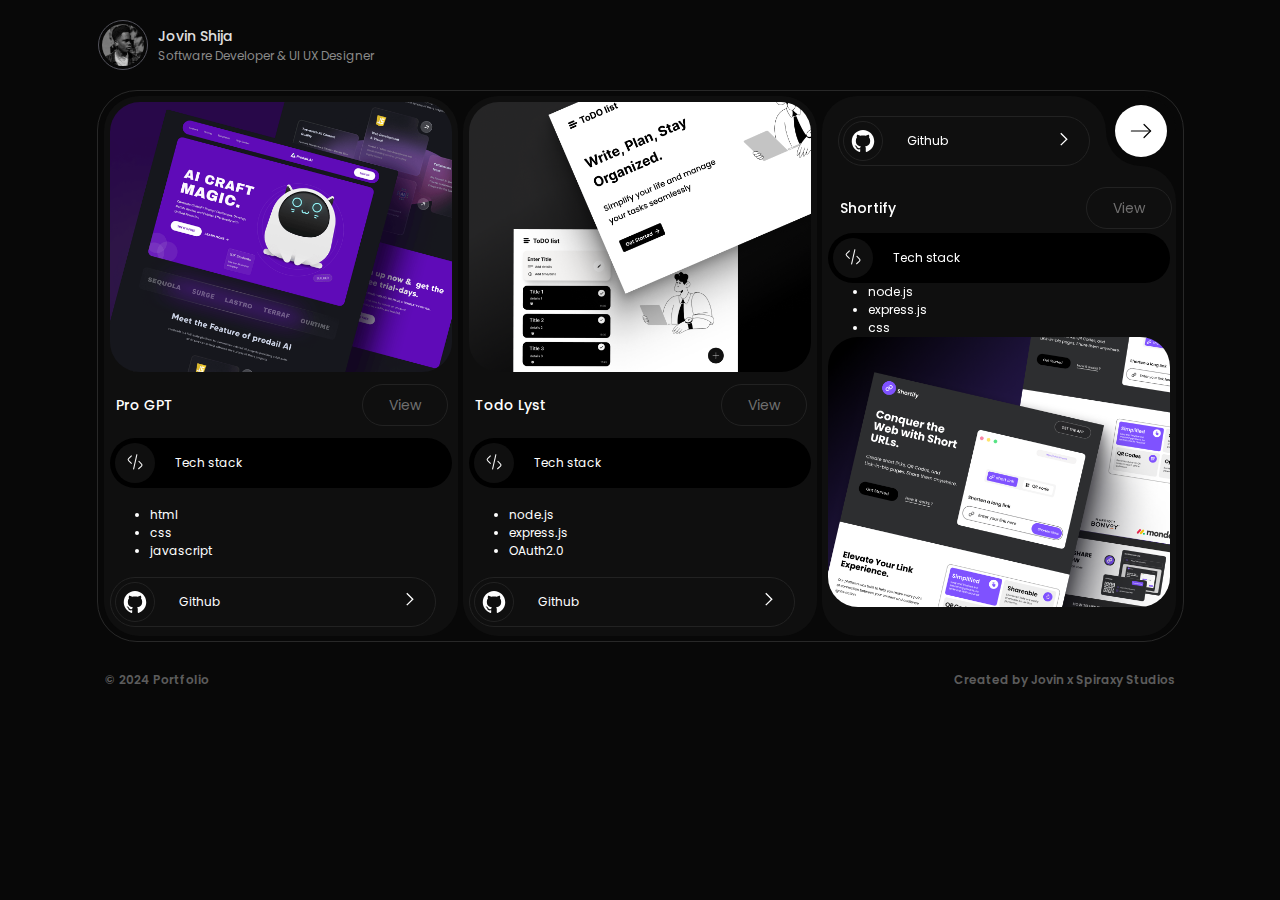
==== commit 3e903ae2: "few updates" ====
--- a/project.html
+++ b/project.html
@@ -8,12 +8,24 @@
     <link rel="stylesheet" href="css/resp.css">
     <link rel="preconnect" href="https://fonts.googleapis.com">
 <link rel="preconnect" href="https://fonts.gstatic.com" crossorigin>
+<link href="https://unpkg.com/aos@2.3.1/dist/aos.css" rel="stylesheet">
+
+<meta name="facebook-domain-verification" content="p35u9ozrvagy4l1mwtld6t0hwkhllz" />
 
 <link href="https://fonts.googleapis.com/css2?family=Poppins:wght@100;200;300;400;500;600;700;800;900&display=swap" rel="stylesheet">
 
 
     <title>Jovin Shija | Software Developer</title>
 </head>
+<!-- Google tag (gtag.js) -->
+<script async src="https://www.googletagmanager.com/gtag/js?id=G-7HBHM8EX6D"></script>
+<script>
+  window.dataLayer = window.dataLayer || [];
+  function gtag(){dataLayer.push(arguments);}
+  gtag('js', new Date());
+
+  gtag('config', 'G-7HBHM8EX6D');
+</script>
 <body>
     <div class="wrapper">
         <header id="header">
@@ -35,7 +47,17 @@
 
         <div class="project-container">
             <div class="project_wrapper">
-            <div class="left_col">
+            <div 
+            data-aos="zoom-in-up"
+            data-aos="fade-up"
+            data-aos-offset="200"
+            data-aos-delay="50"
+            data-aos-duration="1000"
+            data-aos-easing="ease-in-out"
+            data-aos-mirror="true"
+            data-aos-once="false"
+
+             class="left_col">
                 <div class="left_p_wrap">
 
                     <div class="proj_illu proj_illu_01"></div>
@@ -79,7 +101,16 @@
                     </div>
                 </div>
             </div>
-            <div class="center_col">
+            <div 
+            data-aos="zoom-in-up"
+            data-aos="fade-up"
+            data-aos-offset="200"
+            data-aos-delay="75"
+            data-aos-duration="1000"
+            data-aos-easing="ease-in-out"
+            data-aos-mirror="true"
+            data-aos-once="false"
+            class="center_col">
                 <div class="center_p_wrap">
                     <div class="proj_illu proj_illu_02"></div>
                     <div class="content_wrap">
@@ -123,7 +154,16 @@
                 </div>
 
             </div>
-            <div class="right_col">
+            <div 
+            data-aos="zoom-in-up"
+            data-aos="fade-up"
+            data-aos-offset="200"
+            data-aos-delay="85"
+            data-aos-duration="1000"
+            data-aos-easing="ease-in-out"
+            data-aos-mirror="true"
+            data-aos-once="false"
+            class="right_col">
                 <div class="upper_right_ui">
                     <div class="right_ui_01">
                         <a target="_blank"  href="https://github.com/jovination/shortify_url-shortner" class="github_link_01">
@@ -179,7 +219,16 @@
             </div>
         </div>
         <div class="project_wrapper">
-            <div class="left_col">
+            <div 
+            data-aos="zoom-in-up"
+            data-aos="fade-up"
+            data-aos-offset="200"
+            data-aos-delay="60"
+            data-aos-duration="1000"
+            data-aos-easing="ease-in-out"
+            data-aos-mirror="true"
+            data-aos-once="false"
+            class="left_col">
                 <div class="left_p_wrap">
 
                     <div class="proj_illu proj_illu_04"></div>
@@ -223,7 +272,16 @@
                     </div>
                 </div>
             </div>
-            <div class="center_col">
+            <div 
+            data-aos="zoom-in-up"
+            data-aos="fade-up"
+            data-aos-offset="200"
+            data-aos-delay="75"
+            data-aos-duration="1000"
+            data-aos-easing="ease-in-out"
+            data-aos-mirror="true"
+            data-aos-once="false"
+            class="center_col">
                 <div class="center_p_wrap">
                     <div class="proj_illu proj_illu_05"></div>
                     <div class="content_wrap">
@@ -250,7 +308,7 @@
     
                             </ul>
                            </div>
-                           <a target="_blank" href="https://github.com/jovination/To-Do-List-App" class="github_link">
+                           <a  target="_blank" href="https://github.com/jovination/To-Do-List-App" class="github_link">
                             <div class="github_icon">
                                 <img  class="github_icon-1" src="images/git.svg" alt="">
                             </div>
@@ -267,10 +325,18 @@
                 </div>
 
             </div>
-            <div class="right_col">
+            <div 
+            data-aos="zoom-in-up"
+            data-aos="fade-up"
+            data-aos-offset="200"
+            data-aos-delay="85"
+            data-aos-duration="1000"
+            data-aos-easing="ease-in-out"
+            data-aos-mirror="true"
+            data-aos-once="false"class="right_col">
                 <div class="upper_right_ui">
                     <div class="right_ui_01">
-                        <a target="_blank"  href="https://github.com/jovination/shortify_url-shortner" class="github_link_01">
+                        <a target="_blank"  href="https://github.com/jovination" class="github_link_01">
                             <div class="github_icon">
                                 <img  class="github_icon-1" src="images/git.svg" alt="">
                             </div>
@@ -290,9 +356,10 @@
                     </div>
                 </div>
                 <div class="lower_right_ui">
+                    <!--
                     <div class="right_p_wrap_02">
                         <div class="upper_ui_wrap">
-                            <span class="txt-pro">Sho\\rtify</span>
+                            <span class="txt-pro">Shortify</span>
                             <a target="blank" href="http://shortify-url-shortner-qrcode-generator.onrender.com/" class="btn_view">
                                 <span  class="btn_link">View</span>
                             </a>
@@ -319,9 +386,11 @@
                            
                      </div>
                     </div>
+                -->
                 </div>
             </div>
         </div>
+        <!--
         <div class="project_wrapper">
             <div class="left_col">
                 <div class="left_p_wrap">
@@ -466,6 +535,7 @@
                 </div>
             </div>
         </div>
+        -->
     </div>
     </main>
     <footer>
@@ -484,5 +554,9 @@
  
 
 <script src="/script.js"></script>
+<script src="https://unpkg.com/aos@2.3.1/dist/aos.js"></script>
+<script>
+    AOS.init();
+  </script>
 </body>
 </html>--- a/css/style.css
+++ b/css/style.css
@@ -1,8 +1,11 @@
+*{
+  margin: 0;
+  padding: 0;
+}
 html {
   font-family: "Poppins", sans-serif;
   font-size: 68%;
 }
-
 body {
   padding: 0;
   box-sizing: border-box;
@@ -831,7 +834,6 @@
   color: #fff;
   font-size: 12px;
 }
-
 .left-column a {
   text-decoration: none;
   color: #fff;
@@ -1012,18 +1014,34 @@
   color: #fff;
 }
 
+#contact{
+  outline: none;
+  resize: none;
+  margin-left: 7px;
+  background: #212121;
+  width: 133px;
+  padding: 8px;
+  height: 16px;
+  font-family: "Poppins", sans-serif;
+  font-weight: 300;
+  border-radius: 8px;
+  border: 1px solid #303030;
+}
 #message {
   outline: none;
   resize: none;
   margin-left: 7px;
   background: #212121;
-  width: 145px;
+  width: 133px;
+  padding: 8px;
+  height: 22px;
   font-family: "Poppins", sans-serif;
-  font-size: 12px;
   font-weight: 300;
-  height: 50px;
-  border-radius: 10px;
+  border-radius: 8px;
   border: 1px solid #303030;
+}
+textarea::placeholder{
+  font-size: 11px;
 }
 
 .txt-label {
@@ -1038,7 +1056,7 @@
   margin: 0;
   margin-top: 15px;
   margin-left: 12px;
-  margin-bottom: 12px;
+  margin-bottom: 6px;
   color: #fff;
   font-size: 12px;
   font-weight: 500;
--- a/css/project.css
+++ b/css/project.css
@@ -14,7 +14,7 @@
   overflow: hidden;
   max-width: 1085px;
   height: 550px;
-  border: 0.6px solid #151515;
+  border: 0.6px solid #282828;
   border-radius: 40px;
   display: flex;
   flex-direction: row;
@@ -64,6 +64,7 @@
   display: flex;
   justify-content: center;
   align-items: center;
+
 }
 
 .right_p_wrap_02 {
@@ -155,7 +156,7 @@
   display: flex;
   flex-direction: column;
   align-items: center;
-  gap: 20px;
+  gap: 10px;
 }
 
 .upper_ui_wrap {
@@ -197,6 +198,9 @@
 .lower_ui_wrap {
   width: 100%;
   height: 220px;
+  display: flex;
+  flex-direction: column;
+  justify-content: space-between;
 }
 
 .lowerUI {
@@ -231,14 +235,16 @@
   width: 20px;
   height: 20px;
 }
-
+.tech_stack{
+  margin-left: 40px;
+}
 .tech_stack ul {
   color: #fff;
 }
 
 .github_link {
   width: 324px;
-  margin: 0 auto;
+  margin-bottom: 15px;
   height: 48px;
   display: flex;
   flex-direction: row;
--- a/css/resp.css
+++ b/css/resp.css
@@ -62,7 +62,8 @@
   }
   /*project-section*/
   .project-container {
-    width: 360px;
+    max-width:  360px;
+    width: 100%;
     height: 100%;
     padding: 6px;
     display: flex;
@@ -123,7 +124,8 @@
     align-items: center;
   }
   .right-column {
-    width: 730px;
+    max-width: 730px;
+    width: 100%;
     display: flex;
     flex-direction: row;
     gap: 20px;
@@ -147,7 +149,8 @@
     align-items: center;
   }
   .footer-wrap {
-    width: 720px;
+    max-width: 720px;
+    width: 100%;
     height: 75px;
     display: flex;
     align-items: center;
